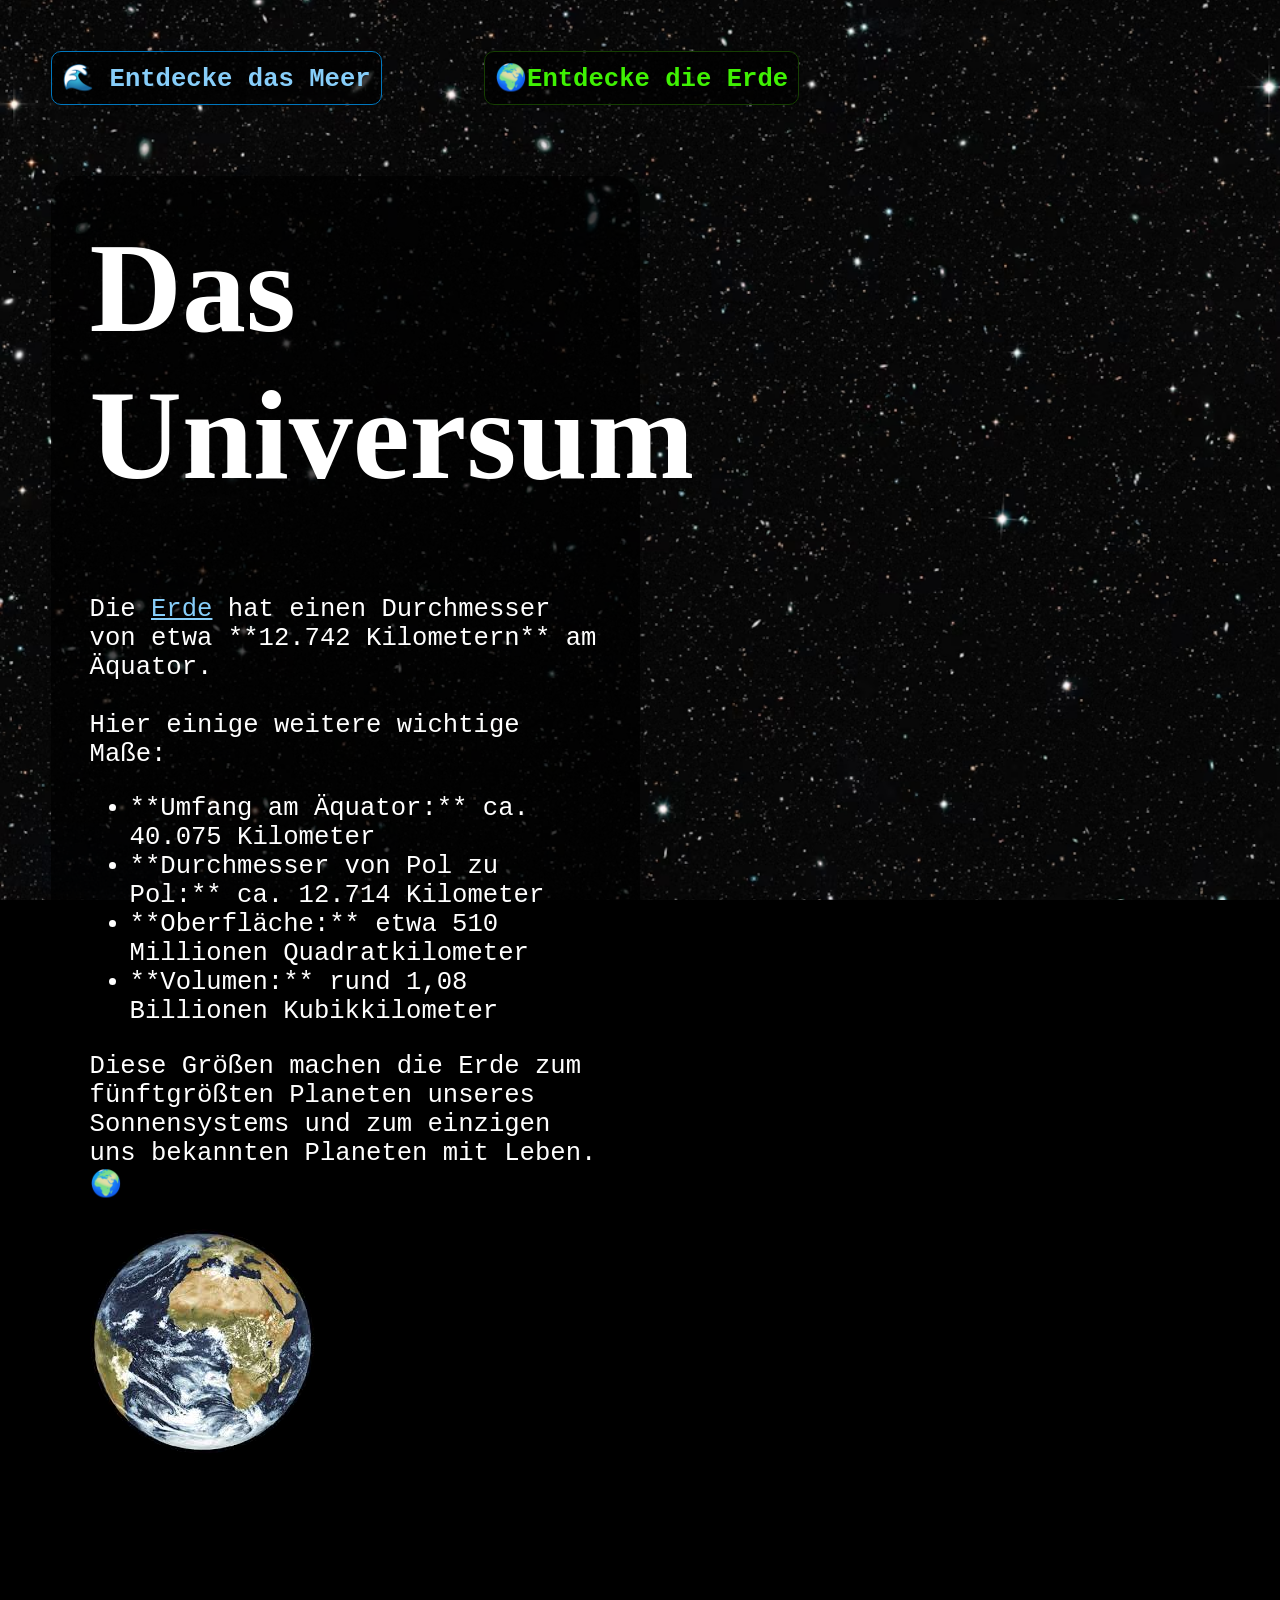
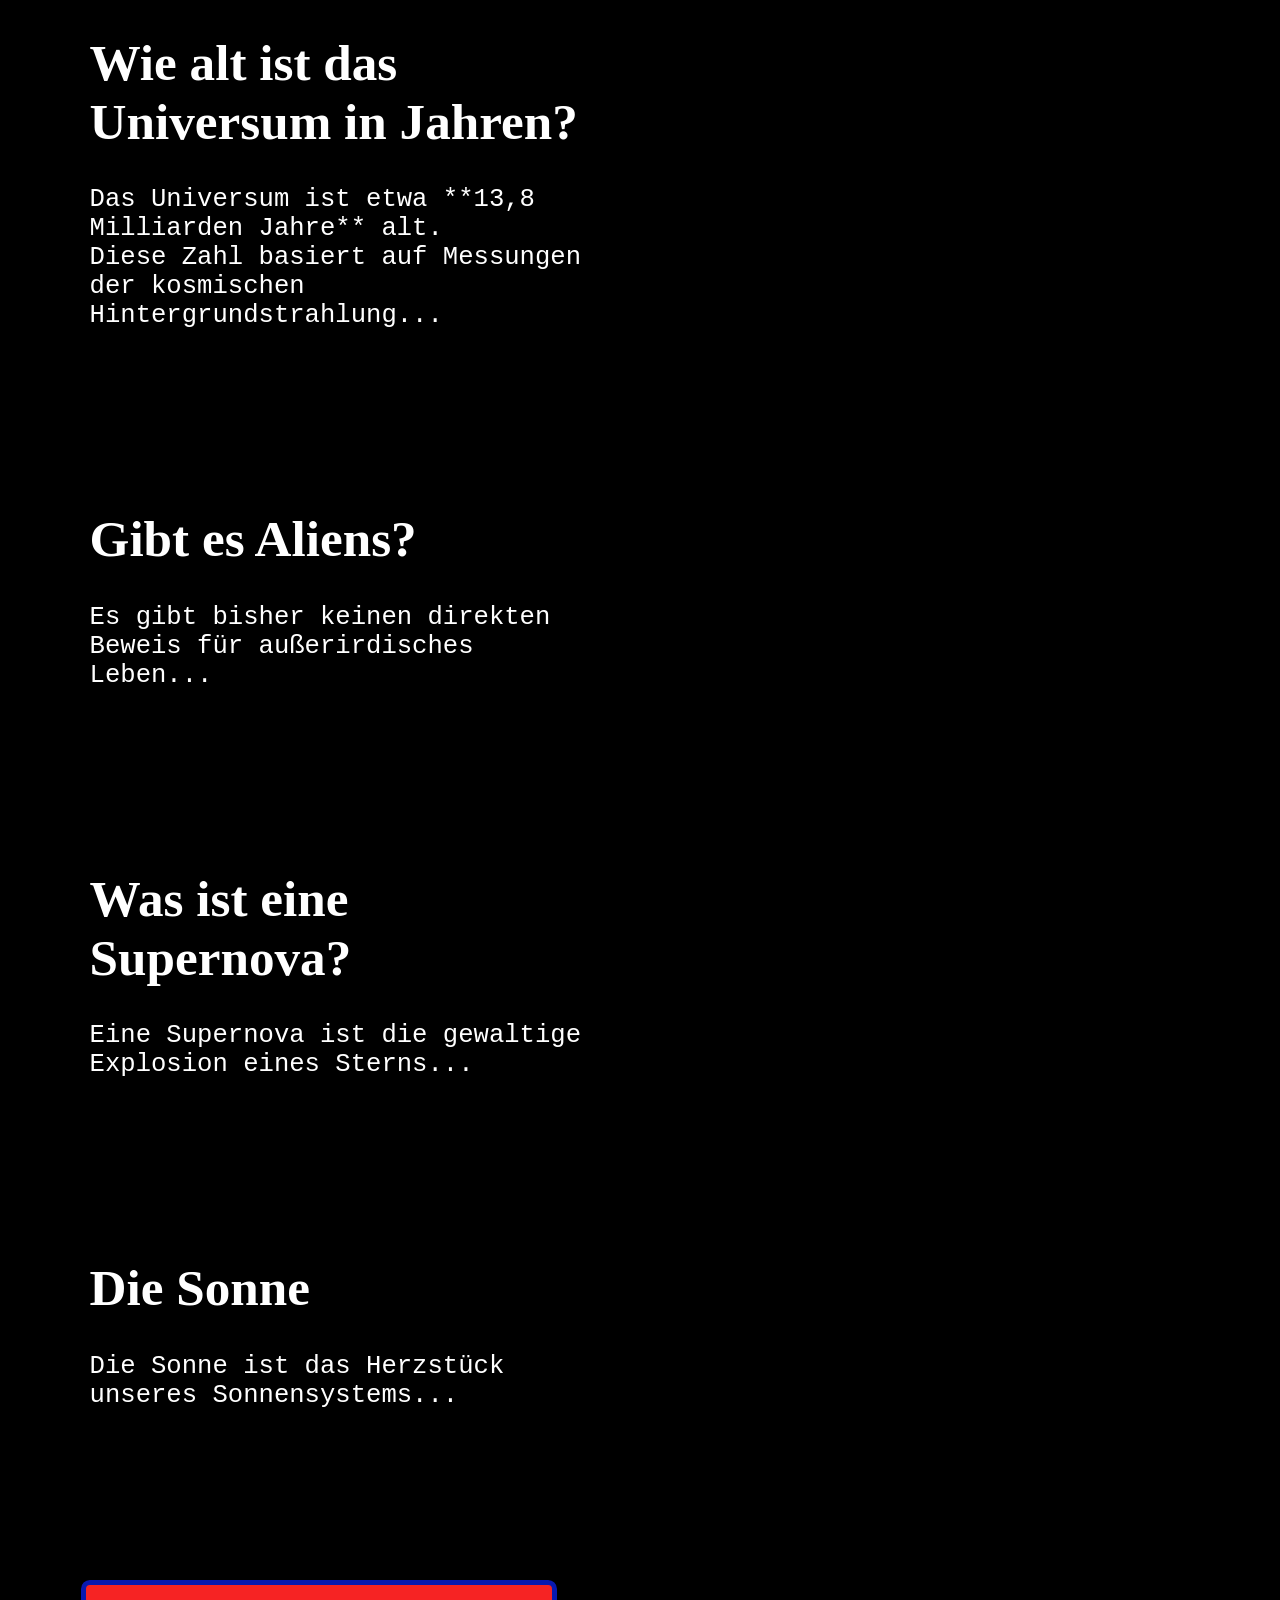
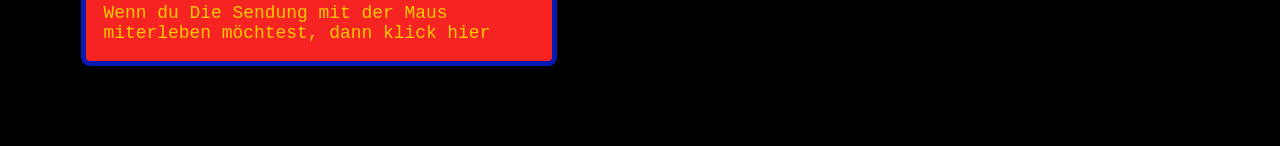
==== index.html @ fd24846f "Merge remote-tracking branch 'origin/main'" ====
<!DOCTYPE html>
<html lang="de">
<head>
  <meta charset="UTF-8">
  <title>Das Universum</title>
  <link rel="stylesheet" href="styles.css">
  <link rel="icon" type="image/svg+xml" href="favicon.svg">
  <meta name="viewport" content="width=device-width, initial-scale=1.0">
</head>

<body style="background-color:black; color:rgb(255, 255, 255);">
<div class="background"></div>

<!-- NEU: Link zu deiner Meer-Unterseite -->
<div class="absatz" style="text-align: center; border: 1px solid #0077be; padding: 10px; margin-bottom: 20px; border-radius: 10px;">
  <a href="https://binderlev.github.io/VinnieHomepage/Das%20Meer" style="color: #87cefa; text-decoration: none; font-weight: bold;">🌊 Entdecke das Meer</a>
</div>

<div class="absatz" style="text-align: center; border: 1px solid #163f02; padding: 10px; margin-bottom: 20px; border-radius: 10px;">
  <a href="https://binderlev.github.io/VinnieHomepage/erde.html" style="color:#3ff103; text-decoration: none; font-weight: bold;"> 🌍Entdecke die Erde</a>
</div>

<div class="absatz">
  <h1 style="font-size: 5em;">Das Universum</h1>
  Die <a href="erde.html" style="color: #87cefa;">Erde</a> hat einen Durchmesser von etwa **12.742 Kilometern** am Äquator.
  <br><br>
  Hier einige weitere wichtige Maße:<br>
  <ul>
    <li>**Umfang am Äquator:** ca. 40.075 Kilometer</li>
    <li>**Durchmesser von Pol zu Pol:** ca. 12.714 Kilometer</li>
    <li>**Oberfläche:** etwa 510 Millionen Quadratkilometer</li>
    <li>**Volumen:** rund 1,08 Billionen Kubikkilometer</li>
  </ul>

  Diese Größen machen die Erde zum fünftgrößten Planeten unseres<br>
  Sonnensystems und zum einzigen uns bekannten Planeten mit Leben.🌍
  <br><br>
  <img class="erde" src="erde.jpeg" alt="das ist unsere erde" style="max-width: 100%; height: auto;">
</div> <!-- Hier wurde die Lücke geschlossen -->

<div class="absatz">
  <h1>Wie alt ist das Universum in Jahren?</h1>
  Das Universum ist etwa **13,8 Milliarden Jahre** alt.<br>
  Diese Zahl basiert auf Messungen der kosmischen Hintergrundstrahlung...
</div>

<div class="absatz">
  <h1>Gibt es Aliens?</h1>
  Es gibt bisher keinen direkten Beweis für außerirdisches Leben...
</div>

<div class="absatz">
  <h1>Was ist eine Supernova?</h1>
  Eine Supernova ist die gewaltige Explosion eines Sterns...
</div>

<div class="absatz">
  <h1>Die Sonne</h1>
  Die Sonne ist das Herzstück unseres Sonnensystems...
</div>

<footer class="absatz">
  <a href="https://www.wdrmaus.de/aktuelle-sendung/" target="_blank" style="color: #ffcc00;">Wenn du Die Sendung mit der Maus miterleben möchtest, dann klick hier</a>
</footer>

</body>
</html>
---- styles.css ----
body{
    margin: 0;
    padding: 0;
    font-size: 2vw;
    font-family: 'Courier New', Courier, monospace;
    color: white;
}
h1{
    font-family: 'Times New Roman', Times, serif;
    margin-top: 0;
}
.background {
    z-index: -1;
    margin: 0;
    padding: 0;
    overflow: hidden;
    text-align: center;
    background-image: url('sterne.avif');
    background-size: cover;
    background-position: center;
    /*animation: zoom 20s infinite alternate;*/
    height: 100%;
    width: 100%;
    position: fixed;
    top: 0;
    left: 0;
}

.erde {
    border-radius: 5em;
    float: left;
}

.absatz {
    font-size: 1em;
    margin: 2em;
    float: left;
    max-width: 40%;
    background-color: rgba(0, 0, 0, 0.7);
    padding: 1.5em;
    border-radius: 1em;
}

footer.absatz {
    display: block;
    bottom: 1em;

    font-family: 'Courier New', Courier, monospace;
    font-size: .7em;
}

footer a {
    display: block;
    background-color: #f62323;
    border: 5px solid rgb(8, 25, 177);

    color: rgb(3, 3, 189);
    text-decoration: none;
    padding: 1em;
    margin: 1em;
    border-radius: 0.5em;

}
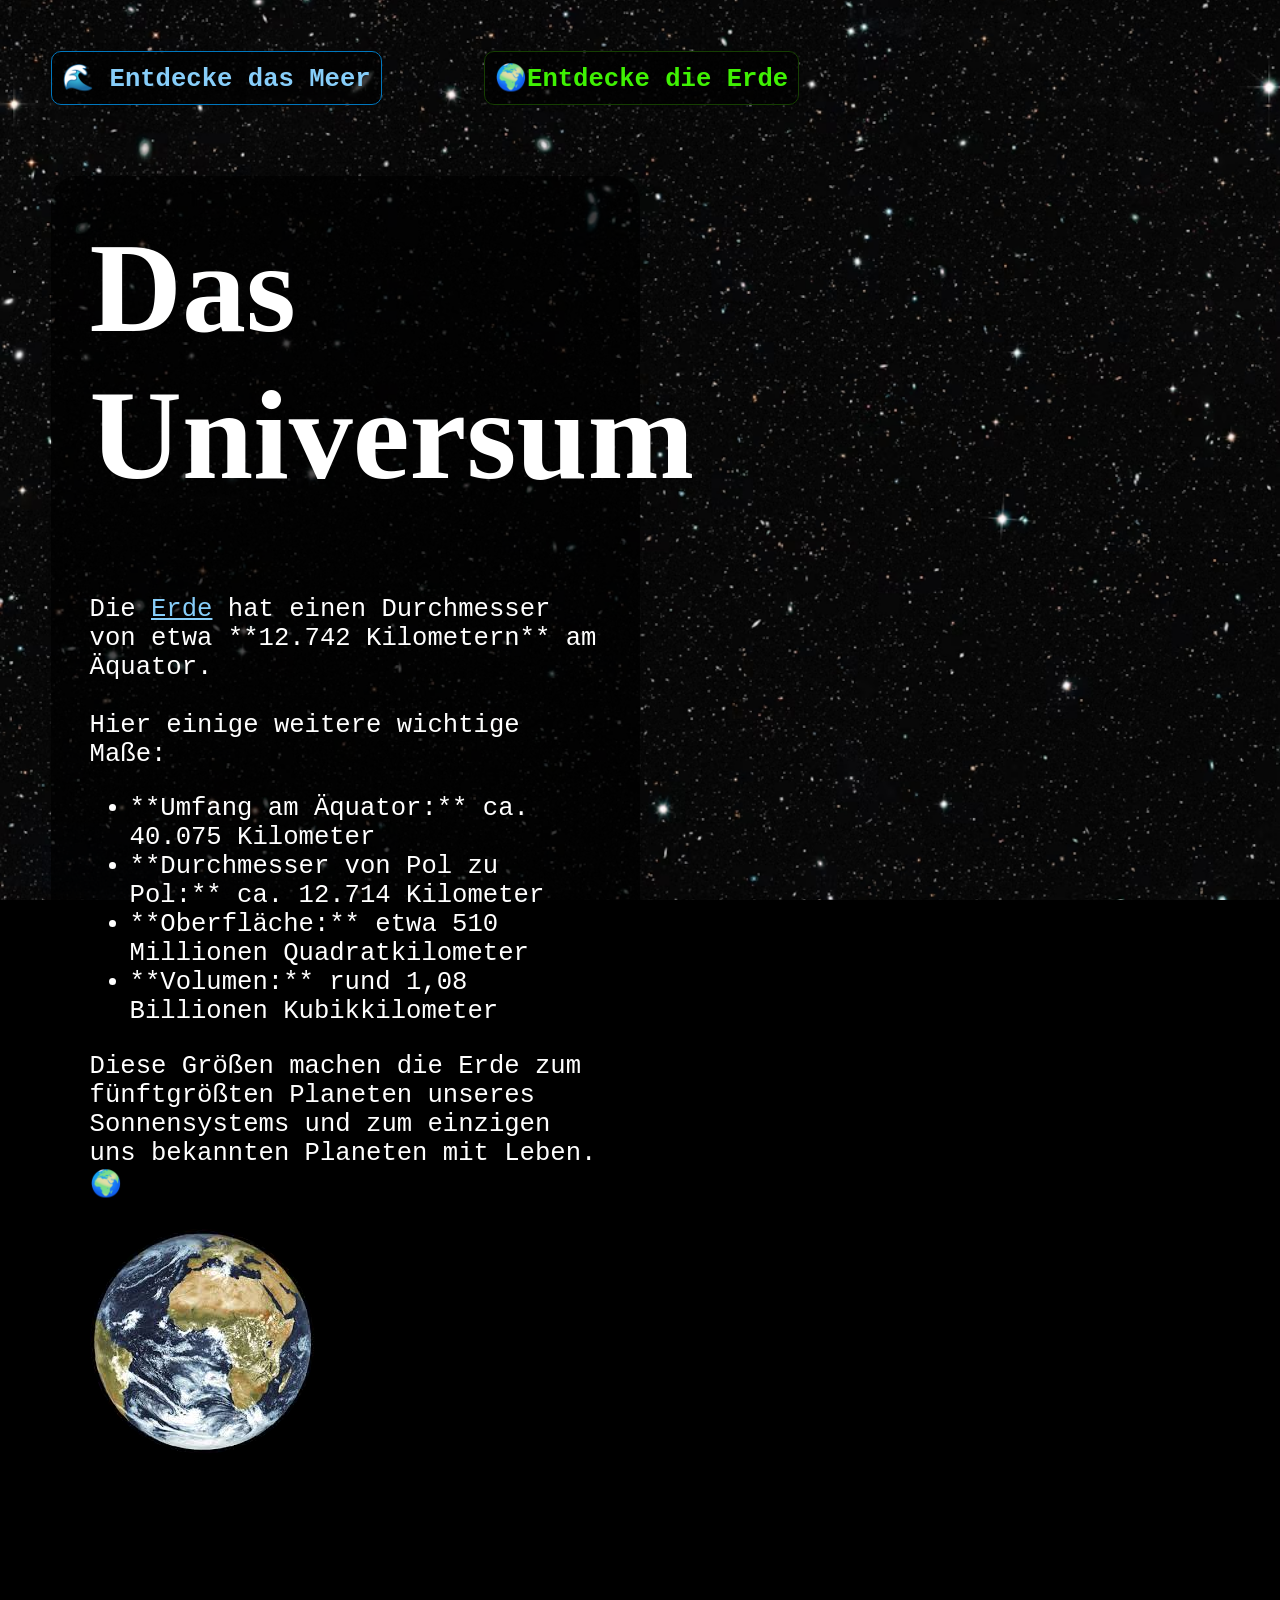
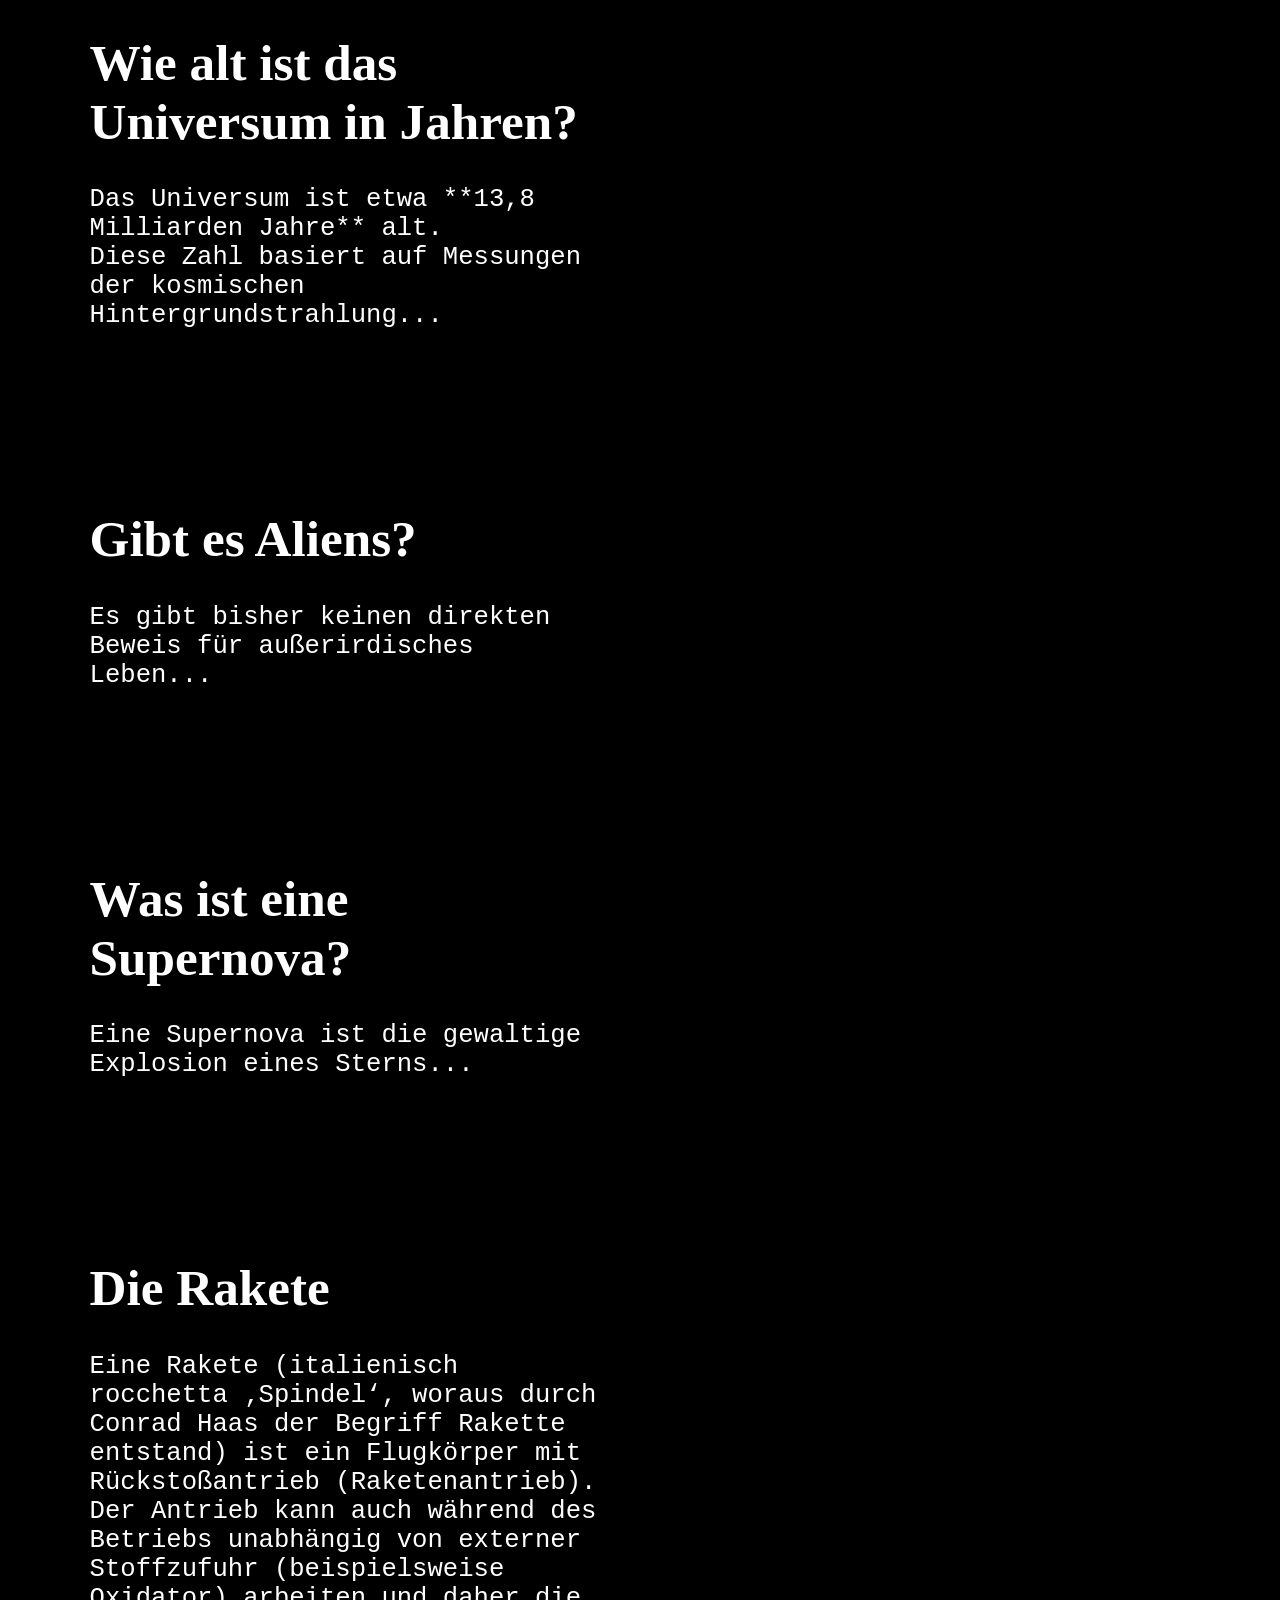
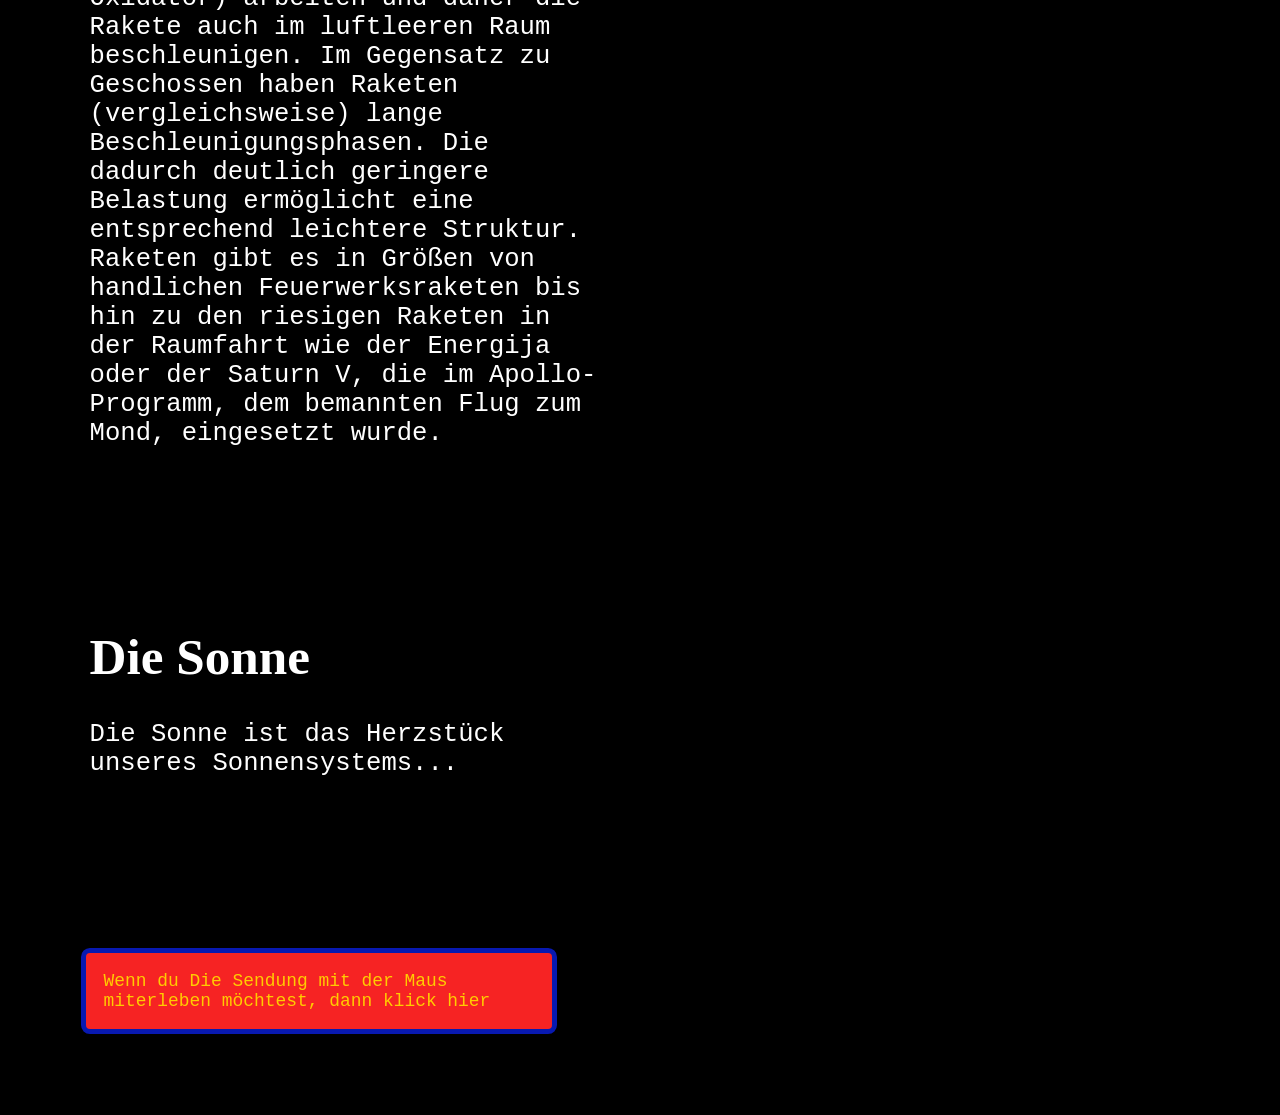
==== commit c934a457: "zeiechen" ====
--- a/index.html
+++ b/index.html
@@ -4,18 +4,18 @@
   <meta charset="UTF-8">
   <title>Das Universum</title>
   <link rel="stylesheet" href="styles.css">
-  <link rel="icon" type="image/svg+xml" href="favicon.svg">
+  <link rel="icon" type="image/svg+xml" href="VH.png">
   <meta name="viewport" content="width=device-width, initial-scale=1.0">
 </head>
 
 <body style="background-color:black; color:rgb(255, 255, 255);">
 <div class="background"></div>
 
-<!-- NEU: Link zu deiner Meer-Unterseite -->
+<!-- Link 1. -->
 <div class="absatz" style="text-align: center; border: 1px solid #0077be; padding: 10px; margin-bottom: 20px; border-radius: 10px;">
   <a href="https://binderlev.github.io/VinnieHomepage/Das%20Meer" style="color: #87cefa; text-decoration: none; font-weight: bold;">🌊 Entdecke das Meer</a>
 </div>
-
+<!-- Link 2. -->
 <div class="absatz" style="text-align: center; border: 1px solid #163f02; padding: 10px; margin-bottom: 20px; border-radius: 10px;">
   <a href="https://binderlev.github.io/VinnieHomepage/erde.html" style="color:#3ff103; text-decoration: none; font-weight: bold;"> 🌍Entdecke die Erde</a>
 </div>
@@ -55,6 +55,14 @@
 </div>
 
 <div class="absatz">
+<h1>Die Rakete</h1>
+  Eine Rakete (italienisch rocchetta ‚Spindel‘, woraus durch Conrad Haas der Begriff Rakette entstand) ist ein Flugkörper mit Rückstoßantrieb (Raketenantrieb). Der Antrieb kann auch während des Betriebs unabhängig von externer Stoffzufuhr (beispielsweise Oxidator) arbeiten und daher die Rakete auch im luftleeren Raum beschleunigen. Im Gegensatz zu Geschossen haben Raketen (vergleichsweise) lange Beschleunigungsphasen. Die dadurch deutlich geringere Belastung ermöglicht eine entsprechend leichtere Struktur. Raketen gibt es in Größen von handlichen Feuerwerksraketen bis hin zu den riesigen Raketen in der Raumfahrt wie der Energija oder der Saturn V, die im Apollo-Programm, dem bemannten Flug zum Mond, eingesetzt wurde.
+
+
+</div>
+
+
+<div class="absatz">
   <h1>Die Sonne</h1>
   Die Sonne ist das Herzstück unseres Sonnensystems...
 </div>
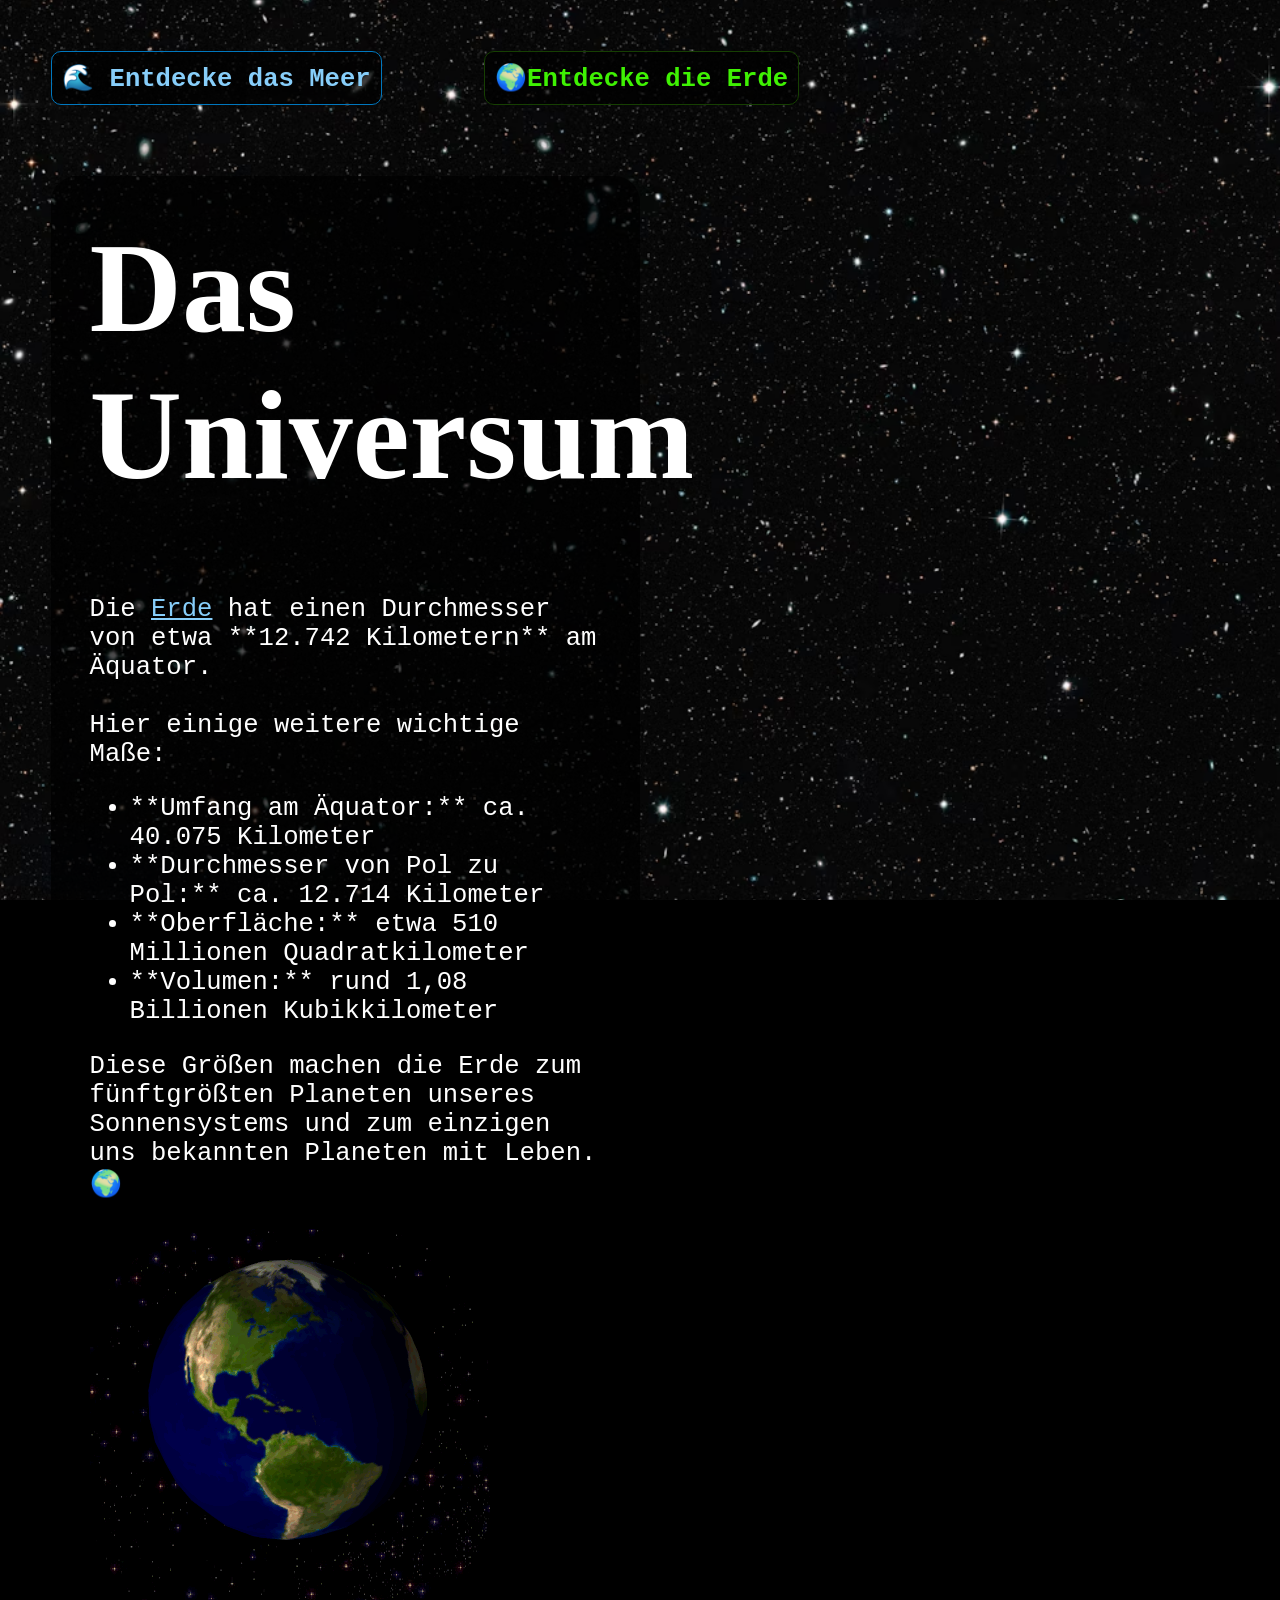
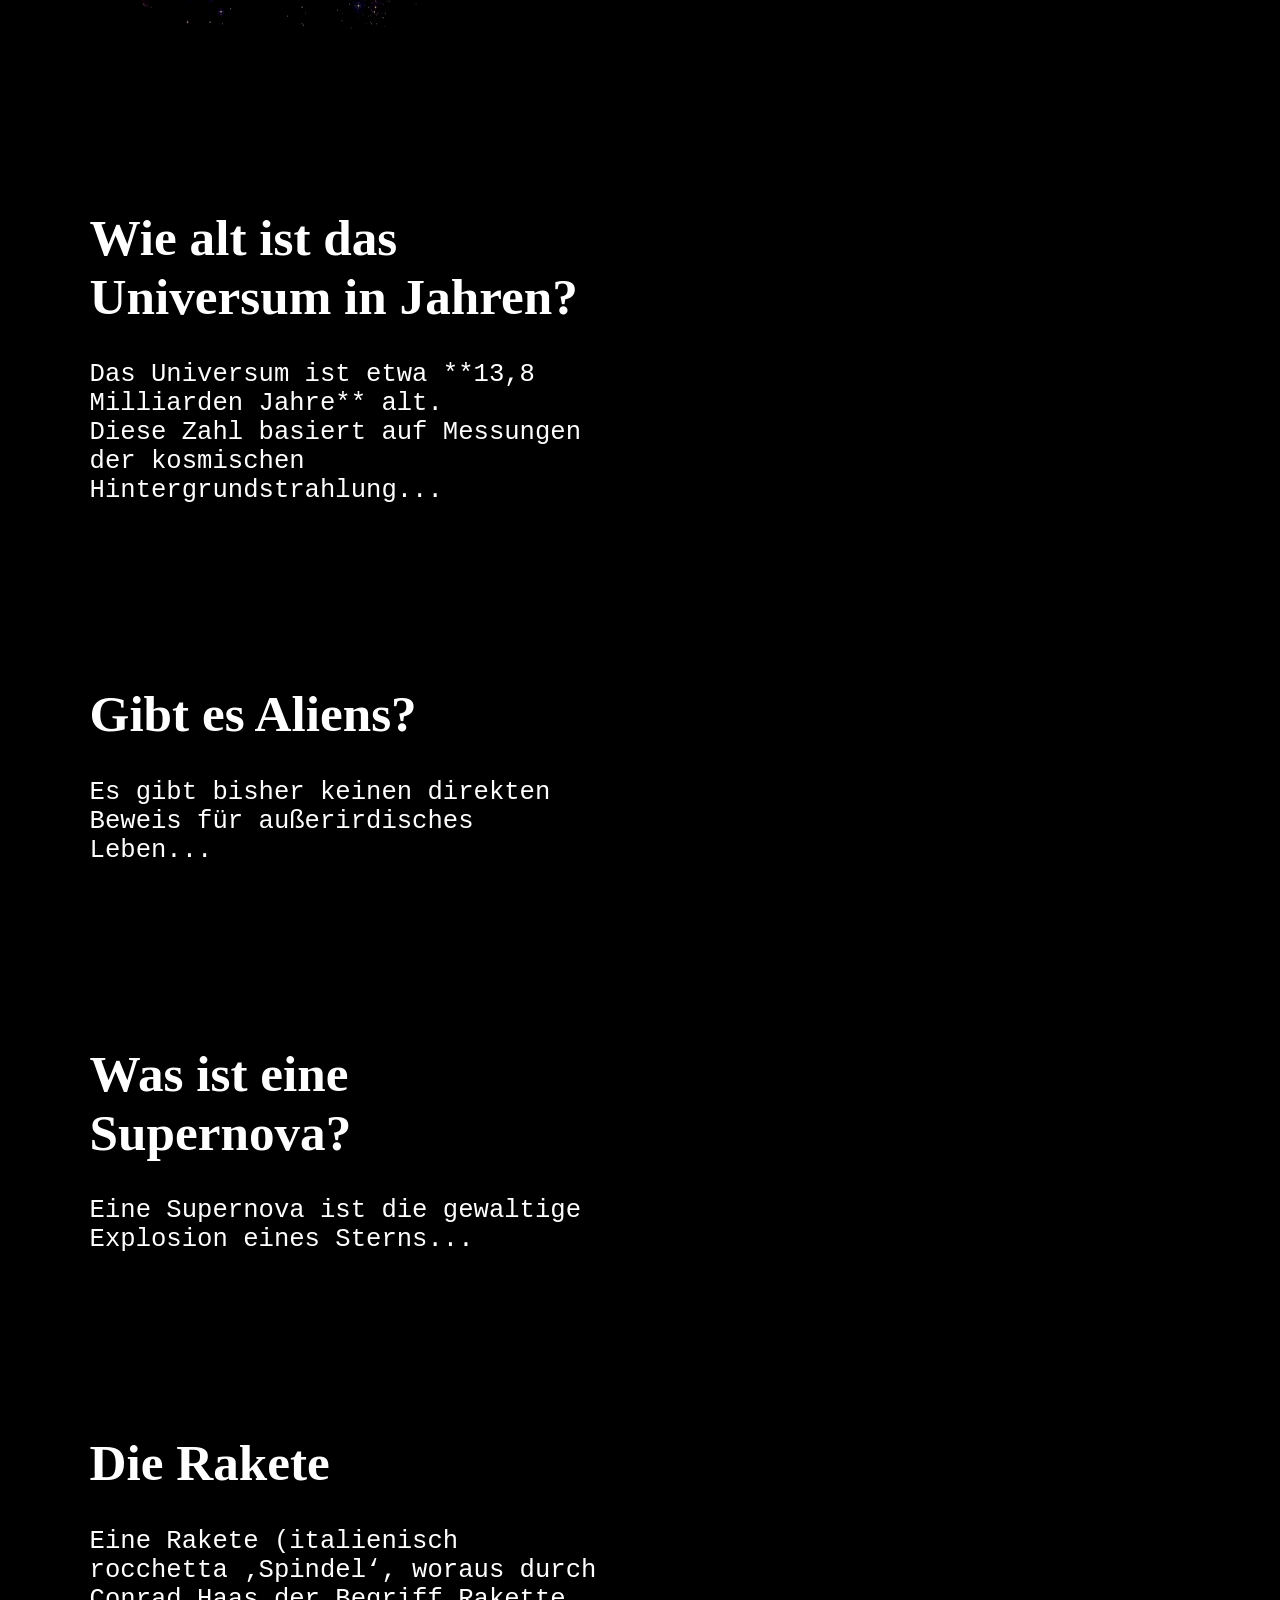
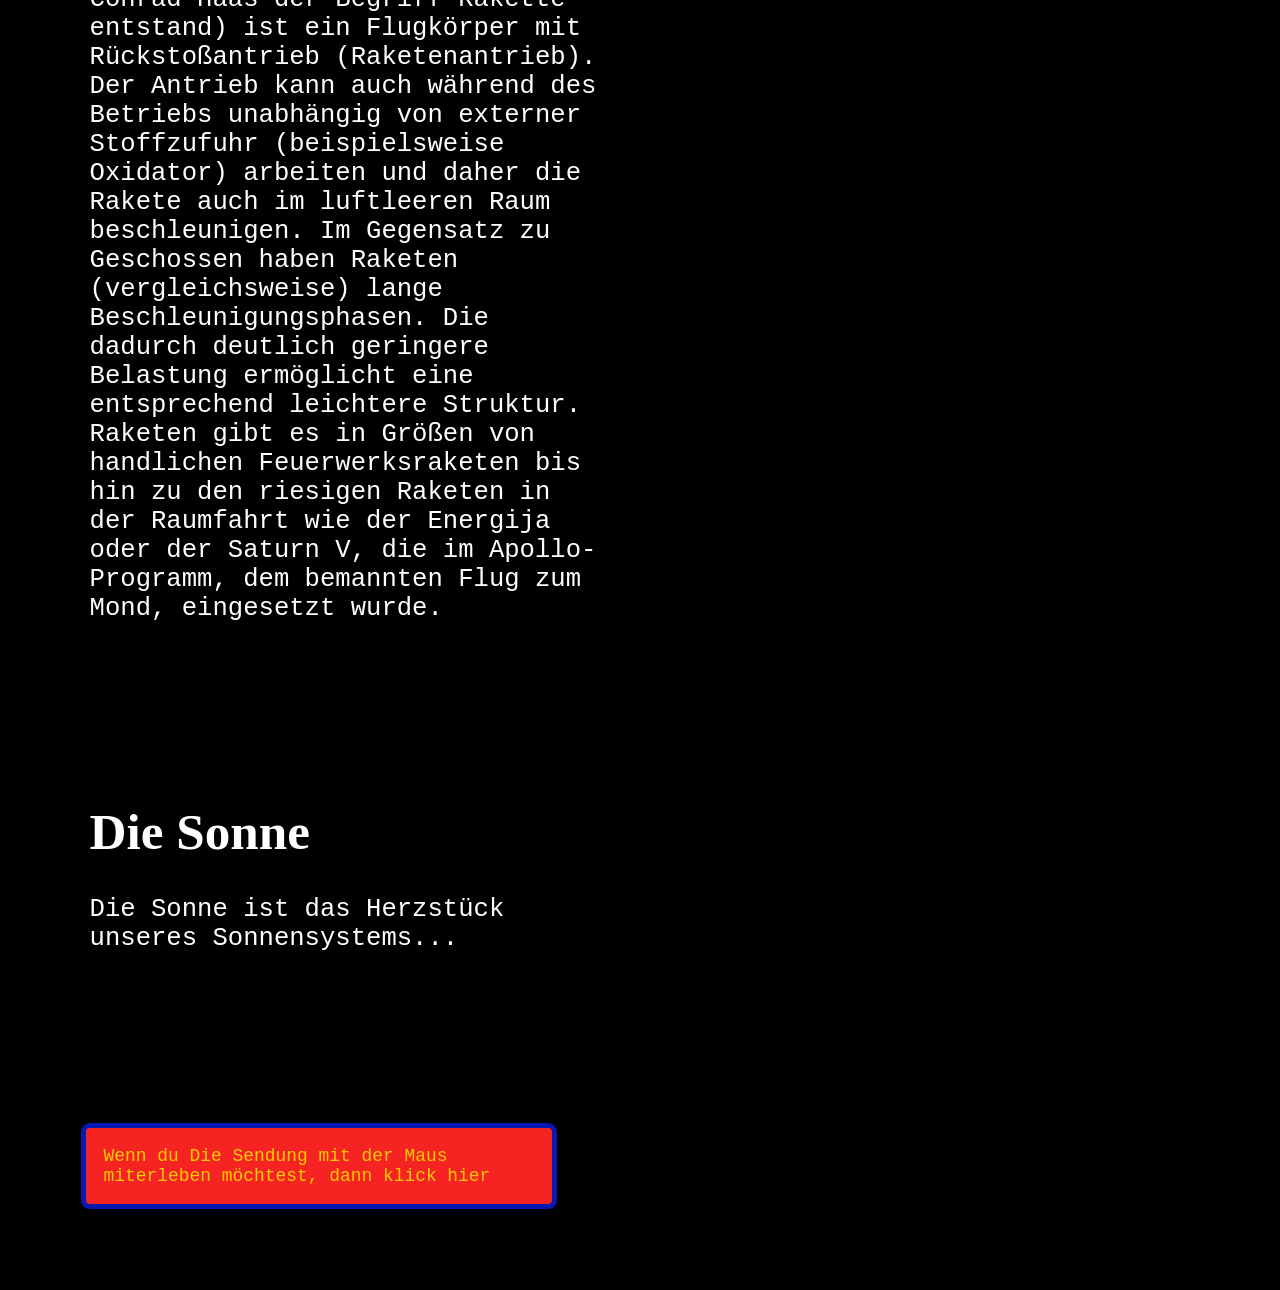
==== commit 21607251: "Erde" ====
--- a/index.html
+++ b/index.html
@@ -35,7 +35,7 @@
   Diese Größen machen die Erde zum fünftgrößten Planeten unseres<br>
   Sonnensystems und zum einzigen uns bekannten Planeten mit Leben.🌍
   <br><br>
-  <img class="erde" src="erde.jpeg" alt="das ist unsere erde" style="max-width: 100%; height: auto;">
+  <img class="erde" src="Rotating_earth_(large).gif" alt="das ist unsere erde" style="max-width: 100%; height: auto;">
 </div> <!-- Hier wurde die Lücke geschlossen -->
 
 <div class="absatz">
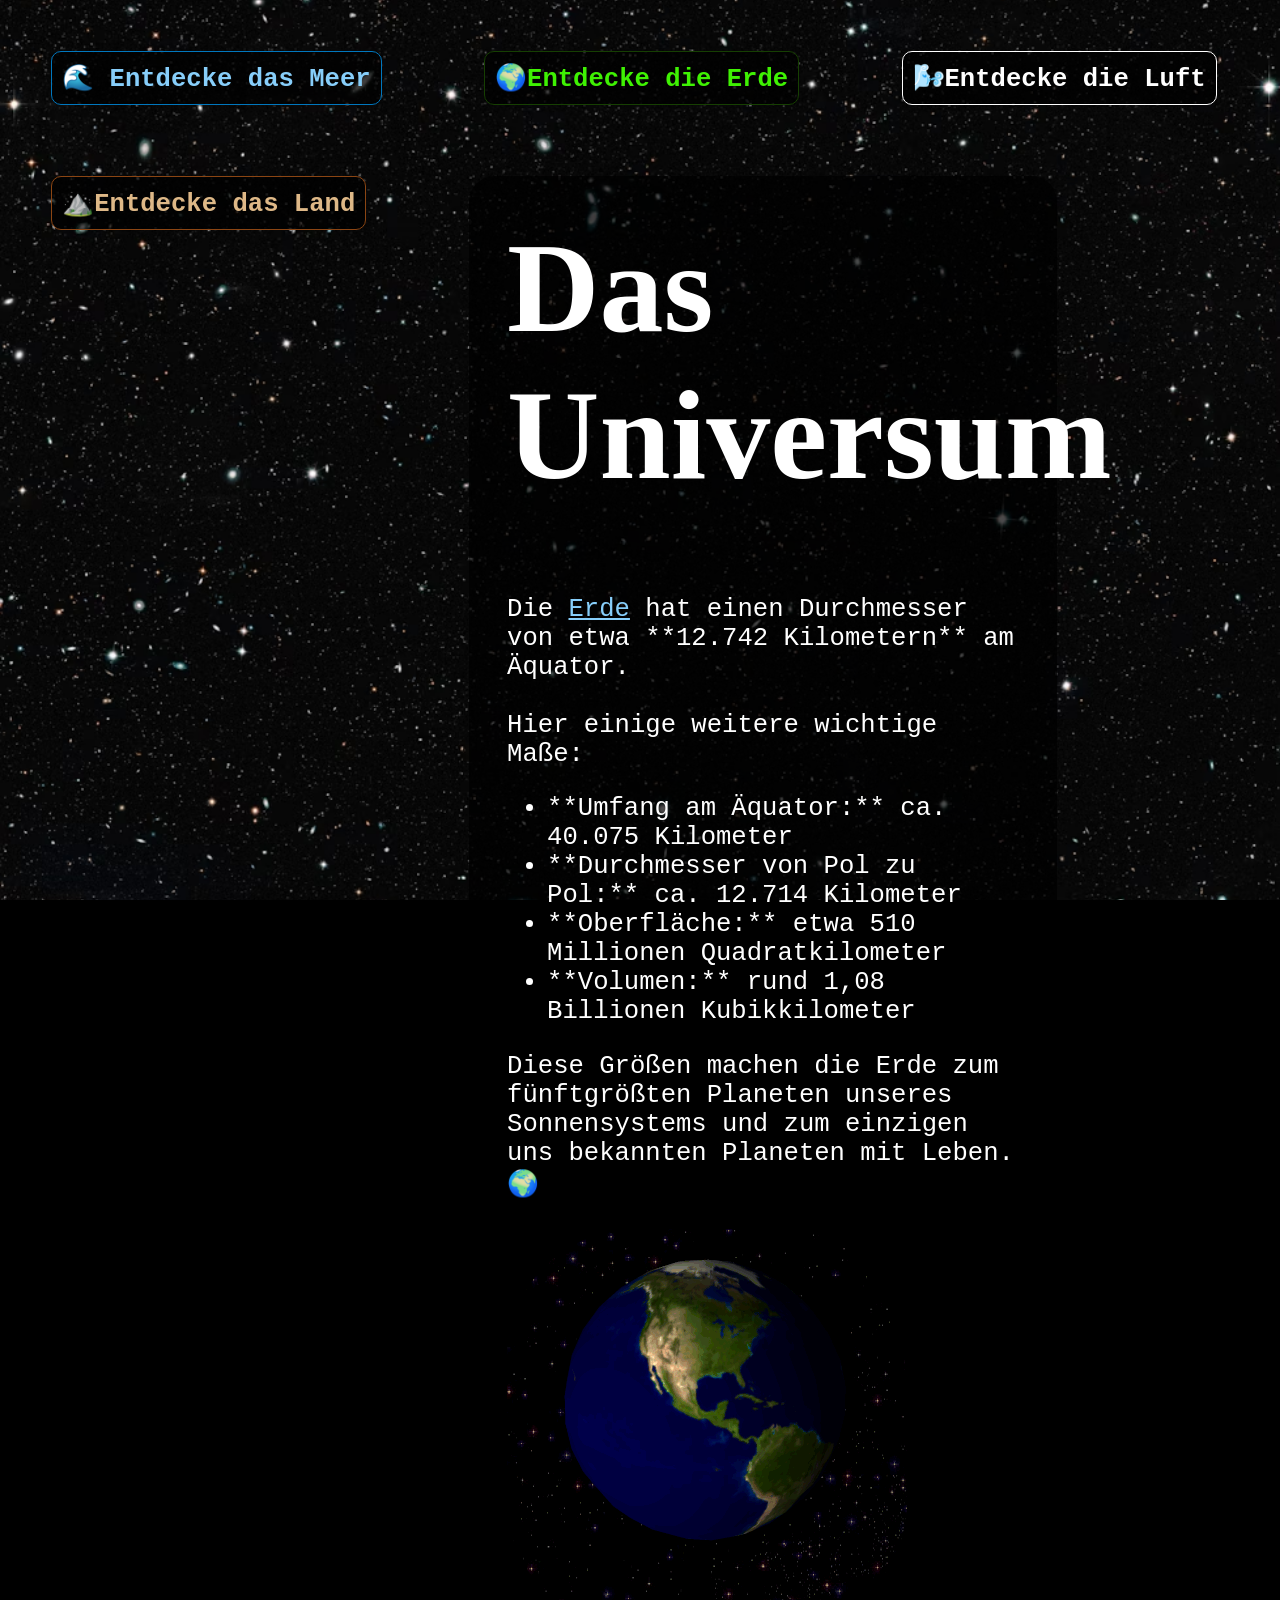
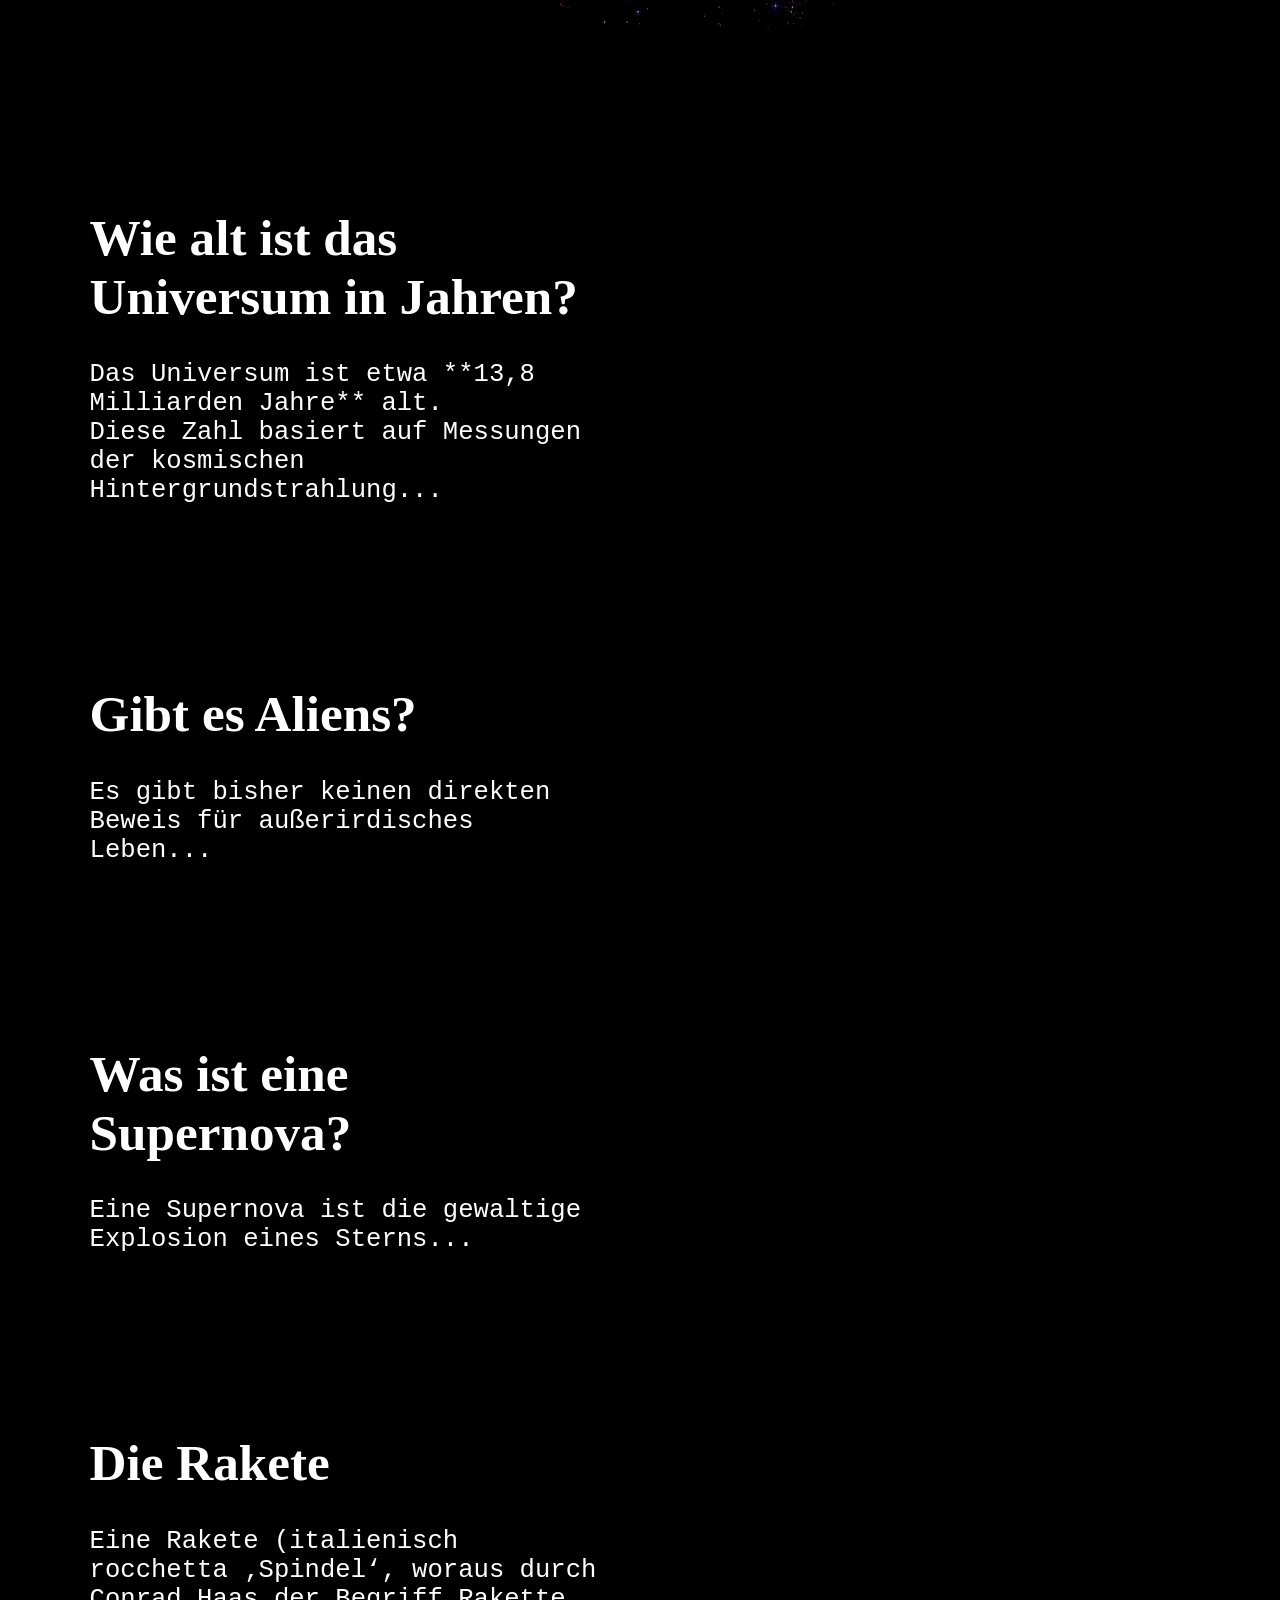
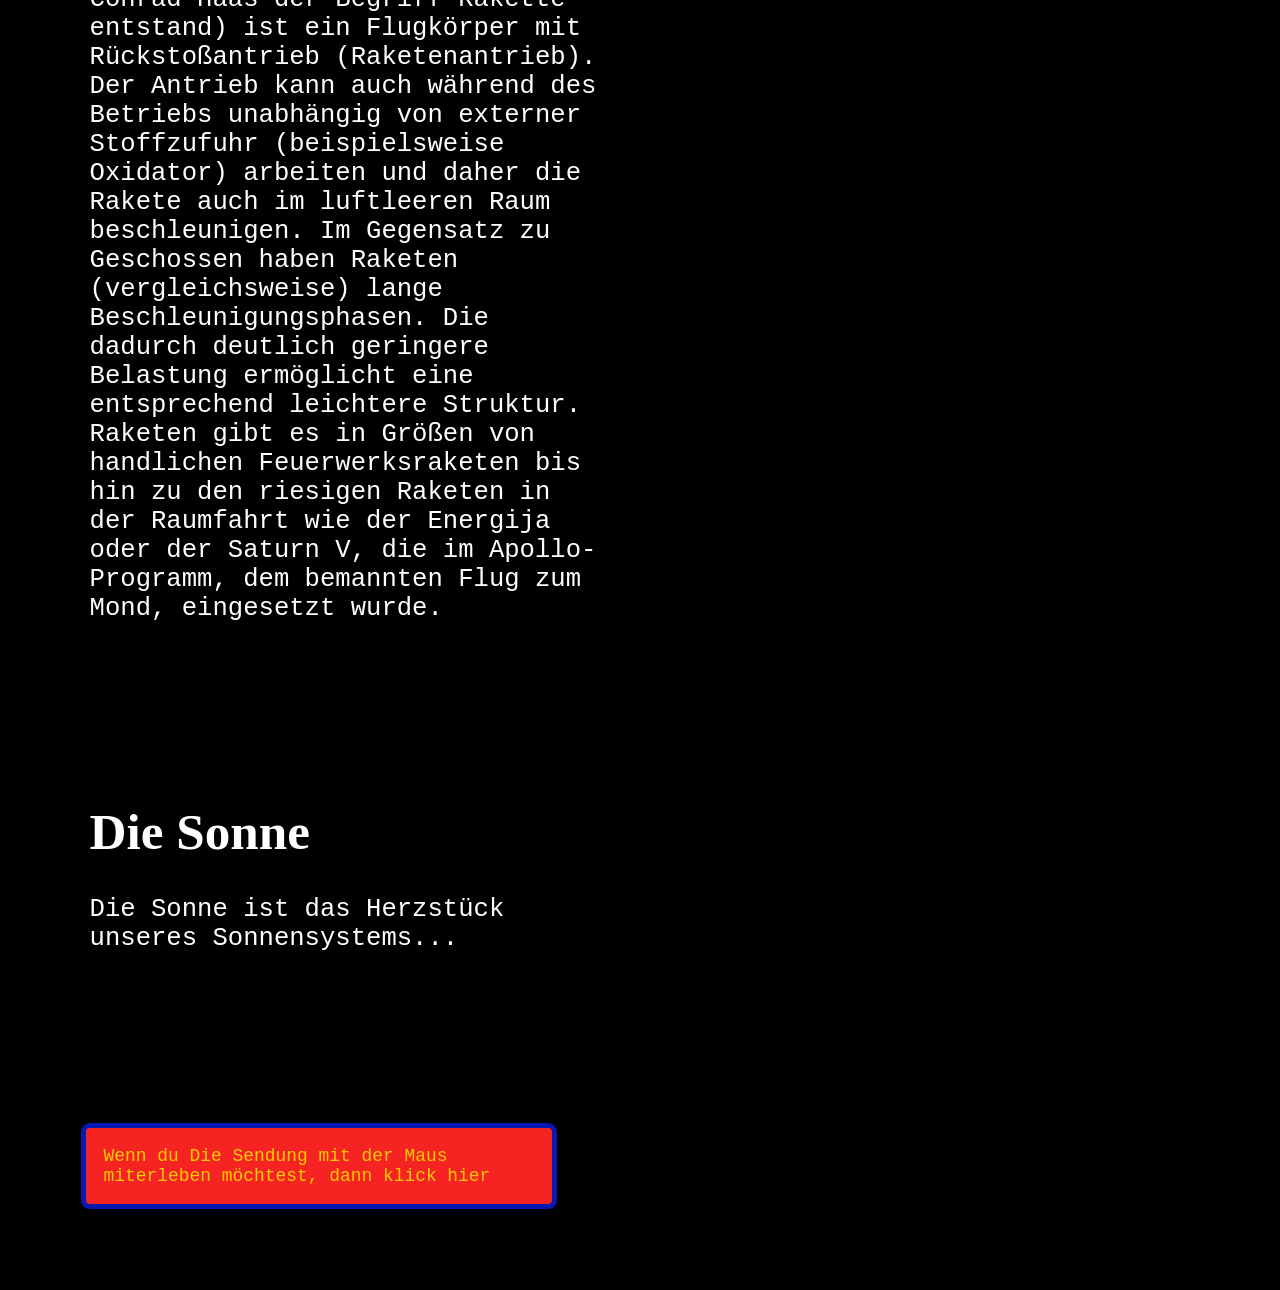
==== commit 9f01f9bf: "Neuer absatz" ====
--- a/index.html
+++ b/index.html
@@ -13,11 +13,19 @@
 
 <!-- Link 1. -->
 <div class="absatz" style="text-align: center; border: 1px solid #0077be; padding: 10px; margin-bottom: 20px; border-radius: 10px;">
-  <a href="https://binderlev.github.io/VinnieHomepage/Das%20Meer" style="color: #87cefa; text-decoration: none; font-weight: bold;">🌊 Entdecke das Meer</a>
+  <a href="Das Meer.html" style="color: #87cefa; text-decoration: none; font-weight: bold;">🌊 Entdecke das Meer</a>
 </div>
 <!-- Link 2. -->
 <div class="absatz" style="text-align: center; border: 1px solid #163f02; padding: 10px; margin-bottom: 20px; border-radius: 10px;">
-  <a href="https://binderlev.github.io/VinnieHomepage/erde.html" style="color:#3ff103; text-decoration: none; font-weight: bold;"> 🌍Entdecke die Erde</a>
+  <a href="erde.html" style="color:#3ff103; text-decoration: none; font-weight: bold;"> 🌍Entdecke die Erde</a>
+</div>
+<!-- Link 3. -->
+<div class="absatz" style="text-align: center; border: 1px solid #ffffff; padding: 10px; margin-bottom: 20px; border-radius: 10px;">
+  <a href="Luft.html" style="color:#ffffff; text-decoration: none; font-weight: bold;"> 🌬️Entdecke die Luft</a>
+</div>
+<!-- Link 4. -->
+<div class="absatz" style="text-align: center; border: 1px solid #8b4513; padding: 10px; margin-bottom: 20px; border-radius: 10px;">
+  <a href="land.html" style="color:#deb887; text-decoration: none; font-weight: bold;"> ⛰️Entdecke das Land</a>
 </div>
 
 <div class="absatz">
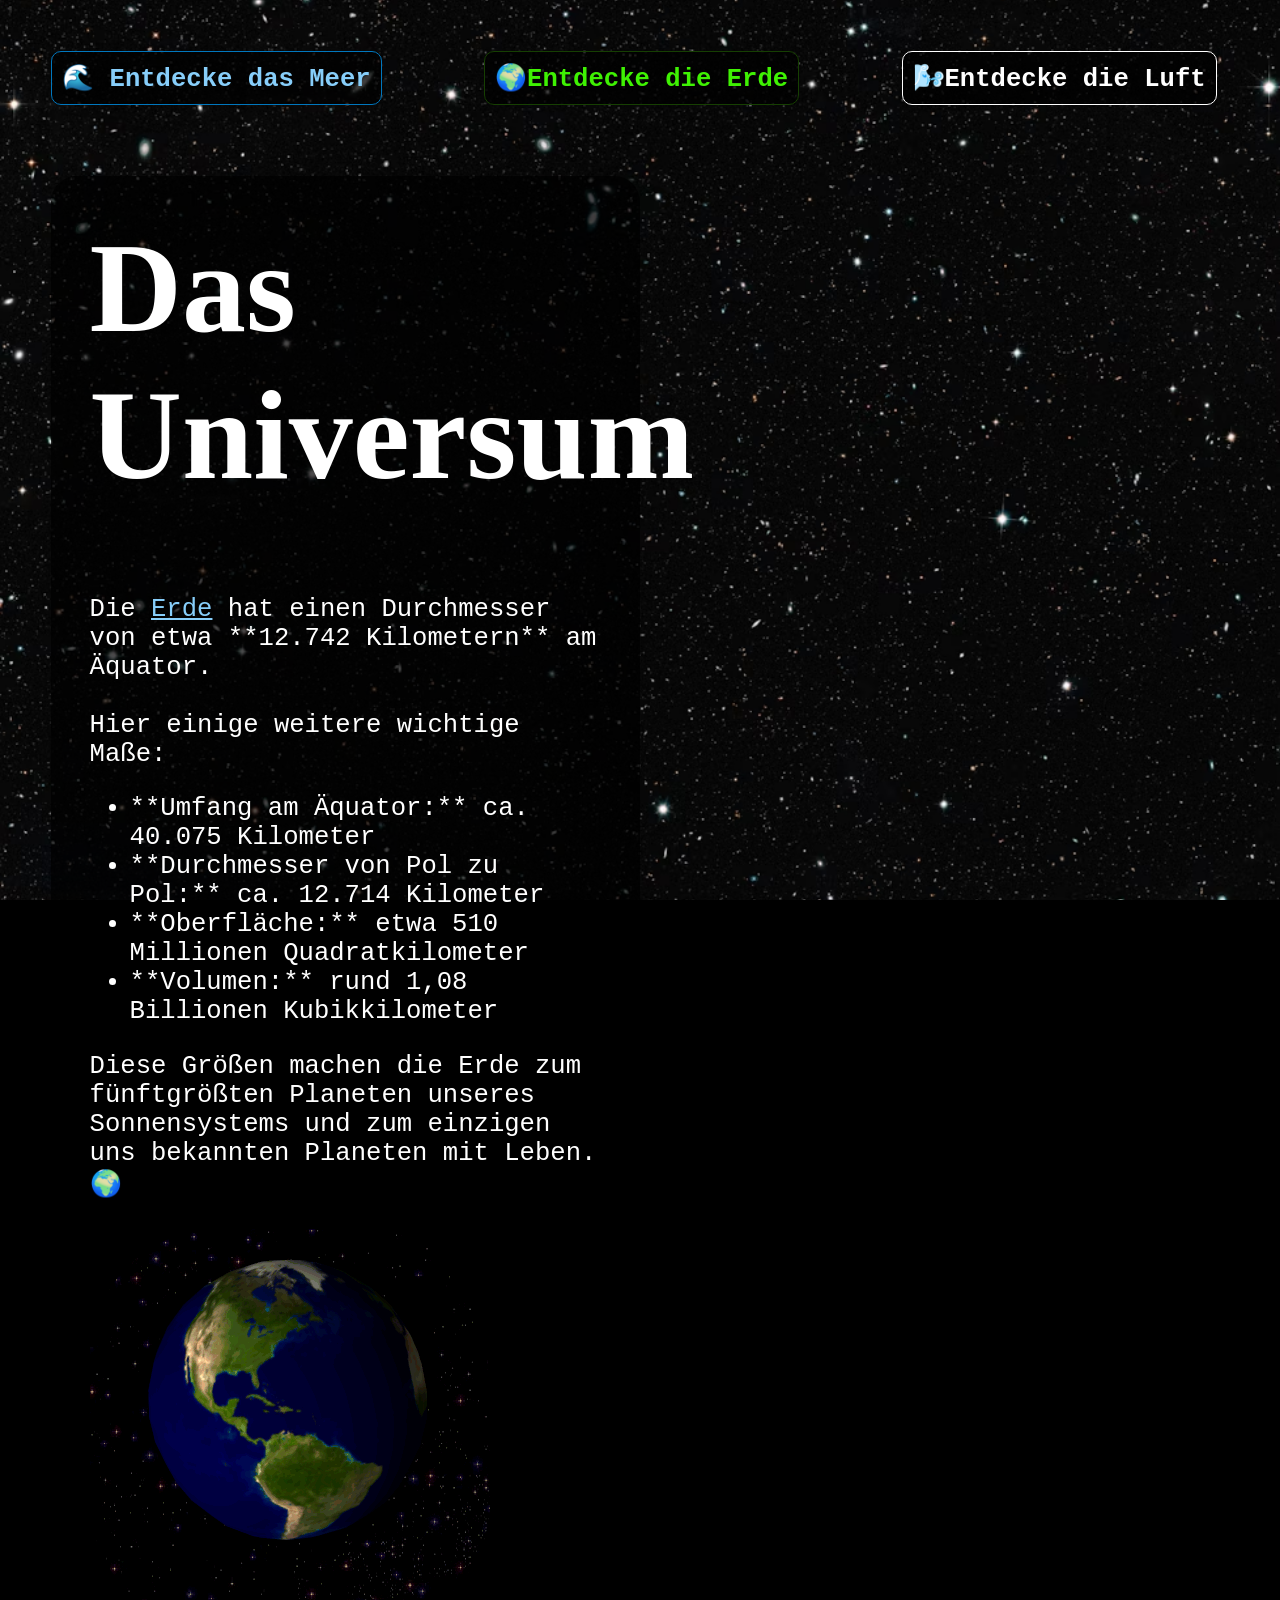
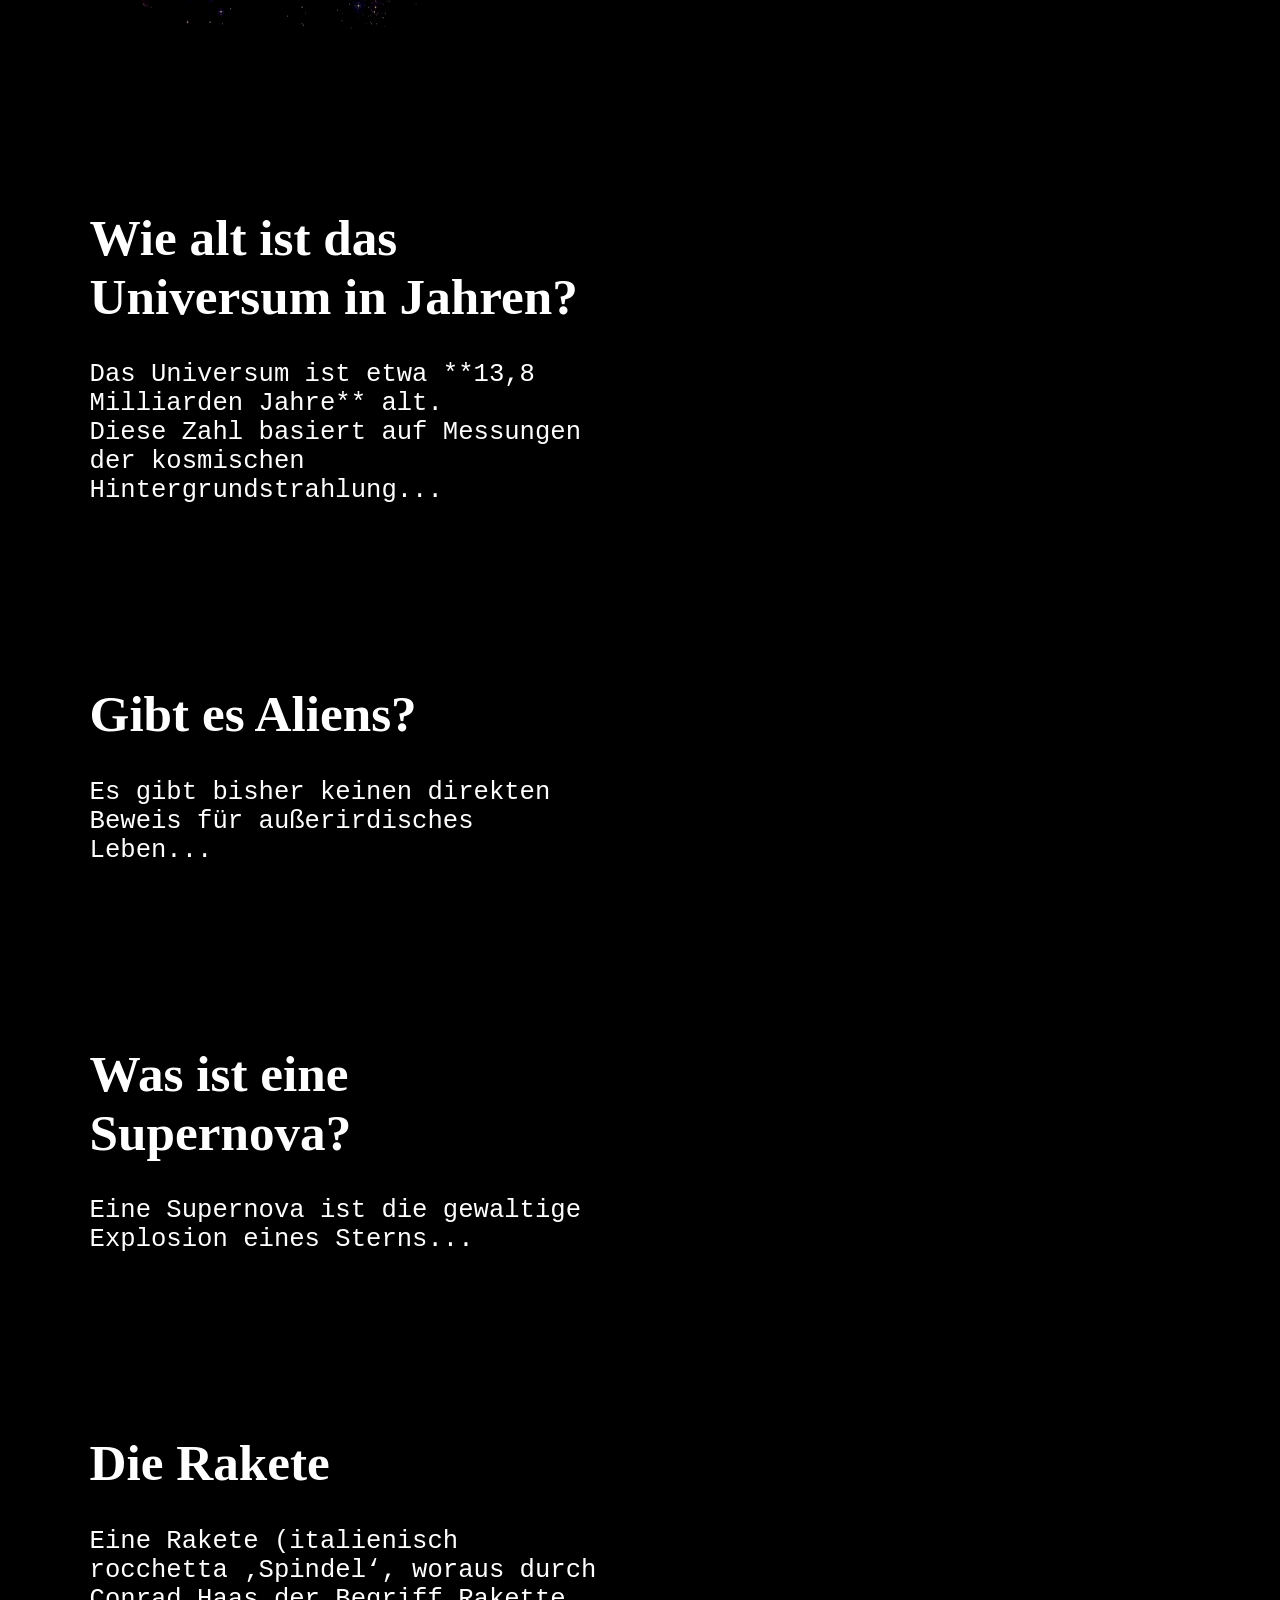
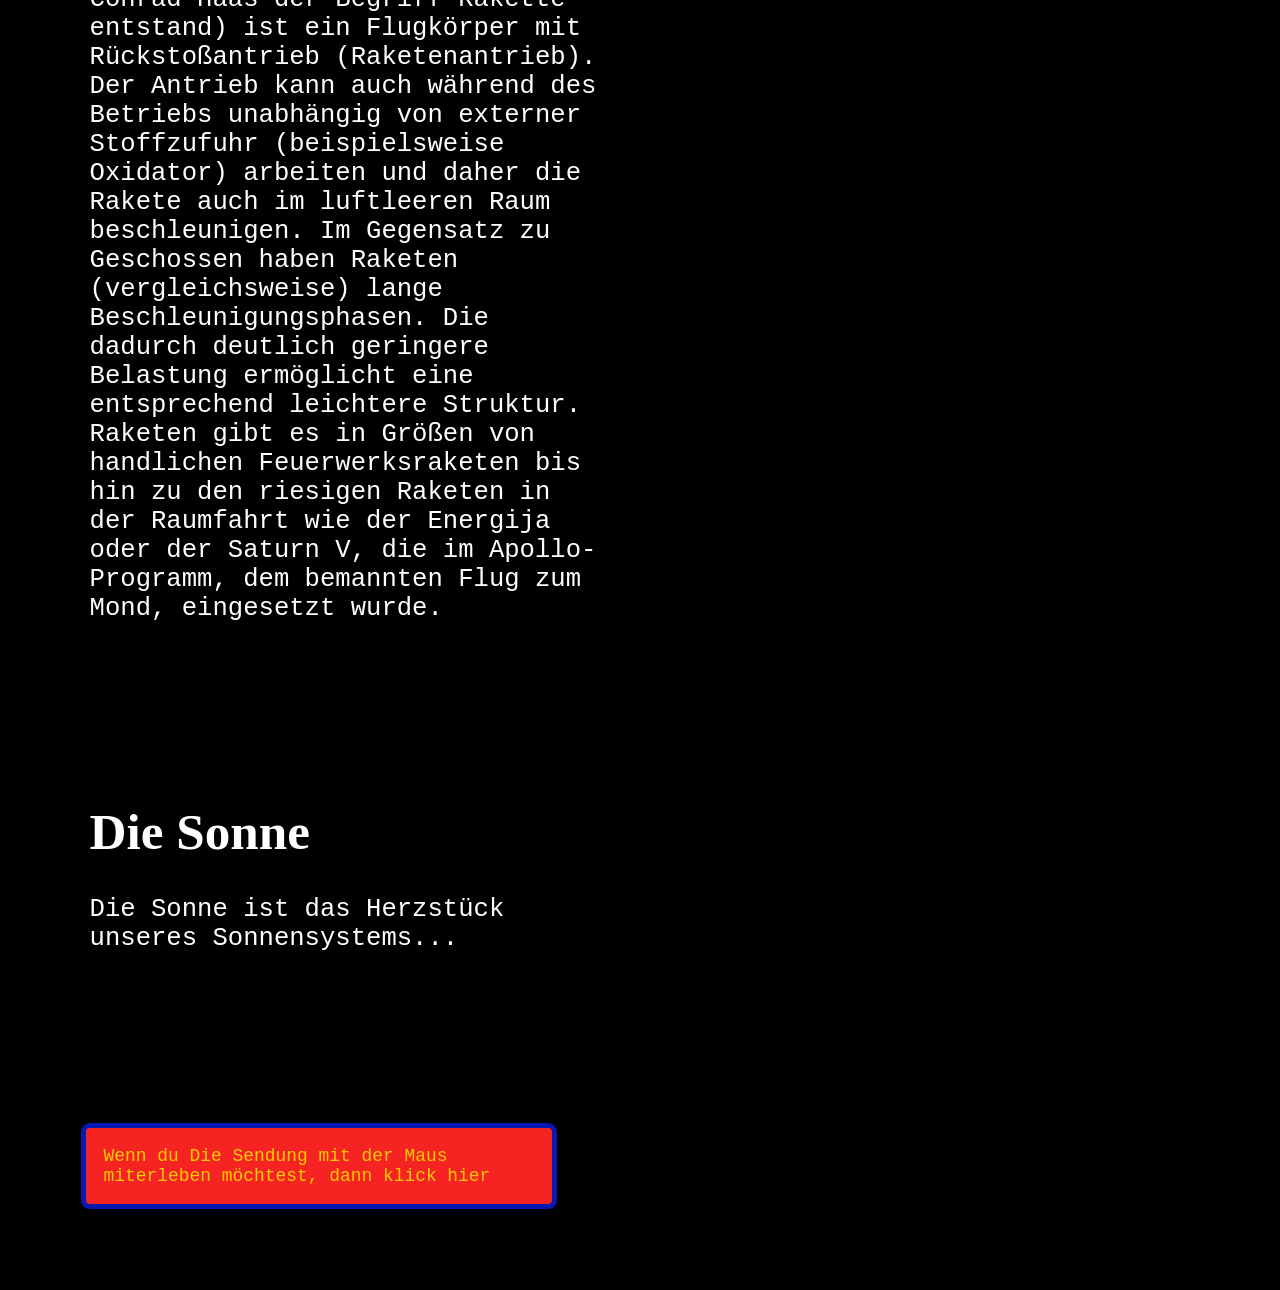
==== commit 026ea381: "Neuer absatz" ====
--- a/index.html
+++ b/index.html
@@ -22,10 +22,6 @@
 <!-- Link 3. -->
 <div class="absatz" style="text-align: center; border: 1px solid #ffffff; padding: 10px; margin-bottom: 20px; border-radius: 10px;">
   <a href="Luft.html" style="color:#ffffff; text-decoration: none; font-weight: bold;"> 🌬️Entdecke die Luft</a>
-</div>
-<!-- Link 4. -->
-<div class="absatz" style="text-align: center; border: 1px solid #8b4513; padding: 10px; margin-bottom: 20px; border-radius: 10px;">
-  <a href="land.html" style="color:#deb887; text-decoration: none; font-weight: bold;"> ⛰️Entdecke das Land</a>
 </div>
 
 <div class="absatz">
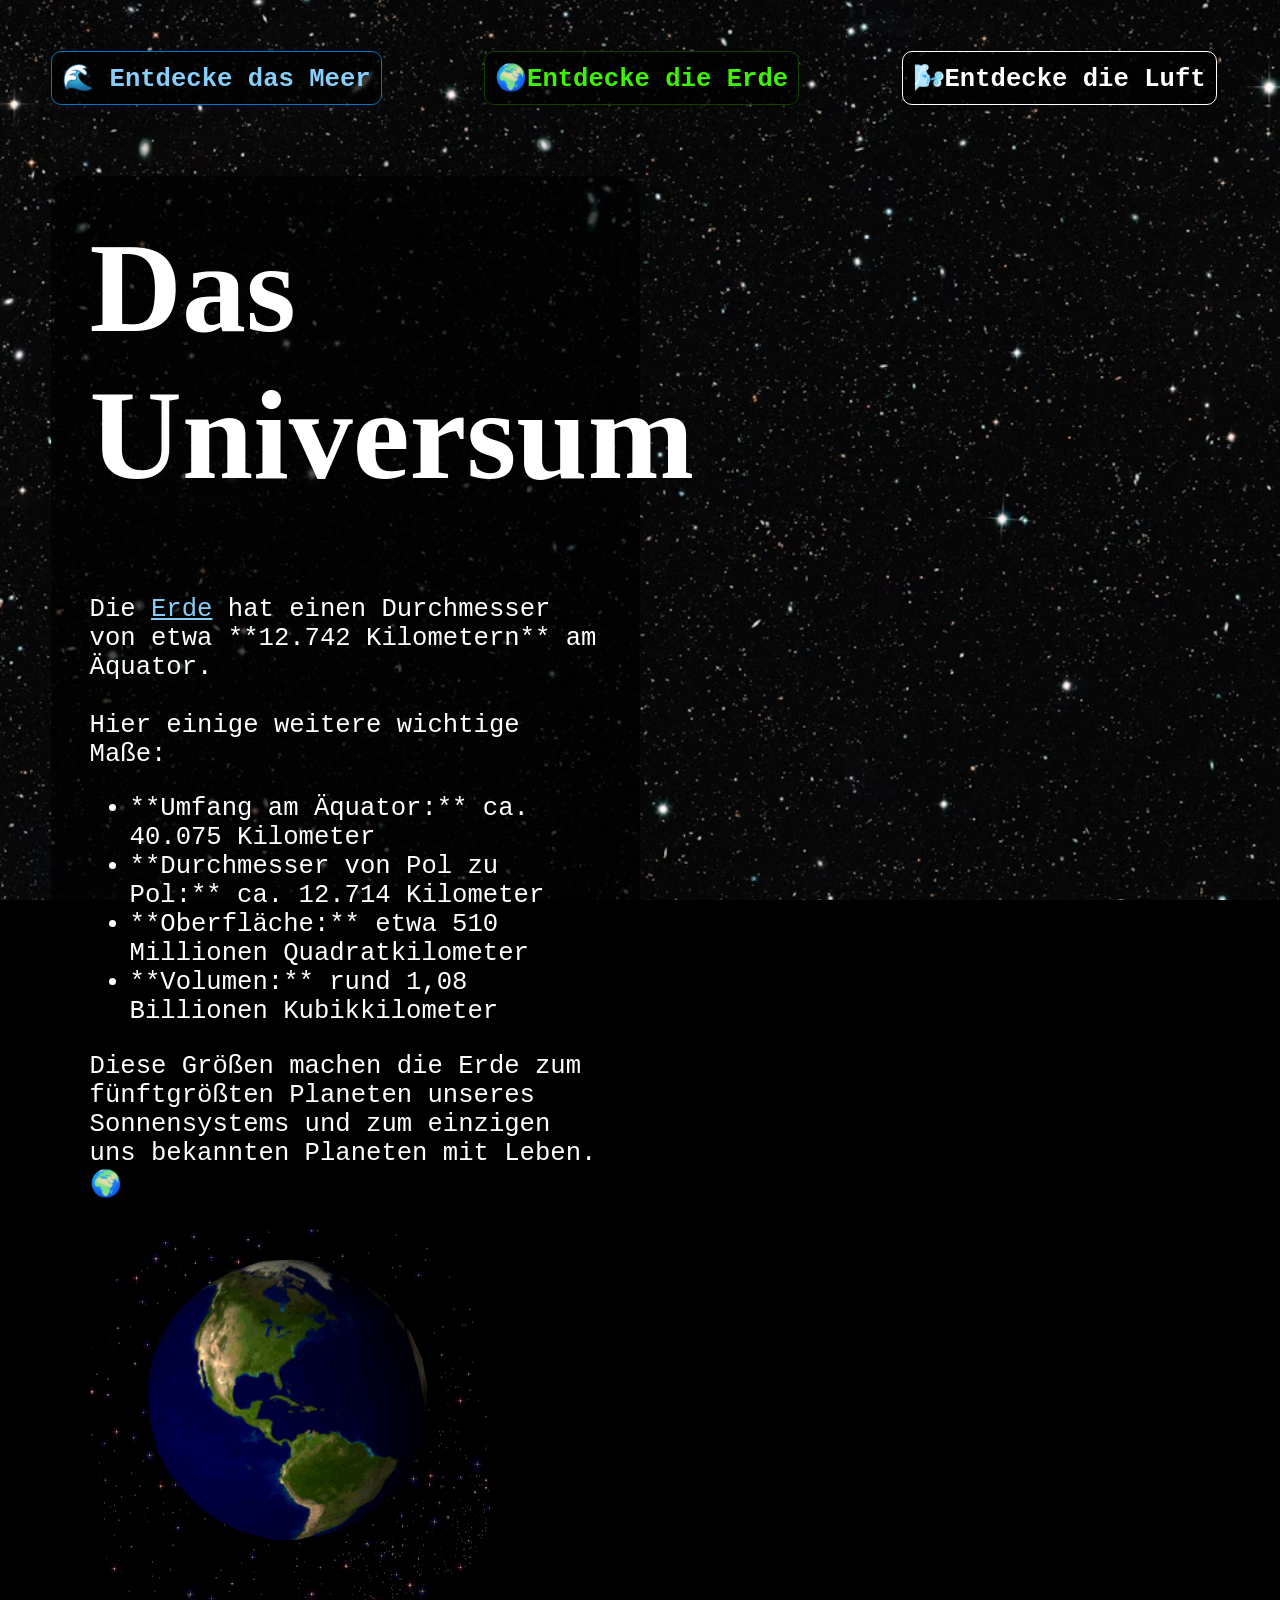
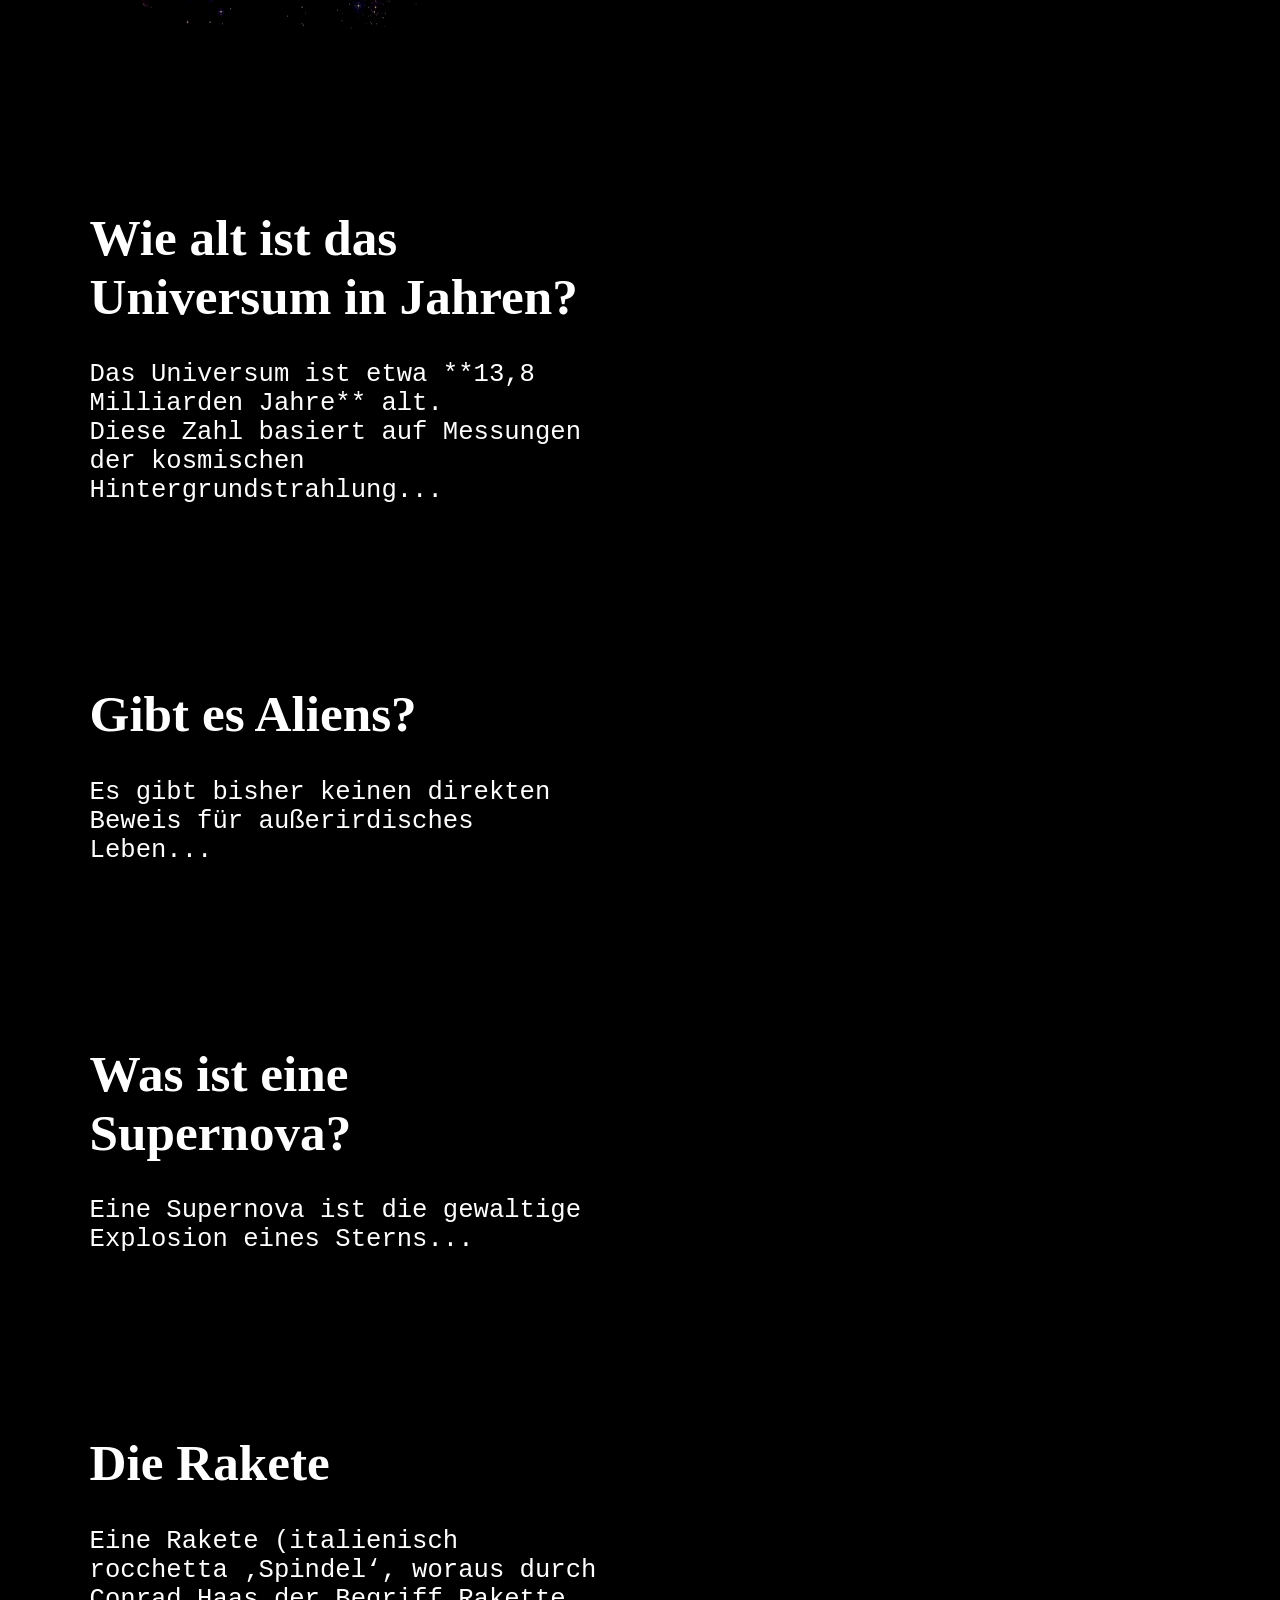
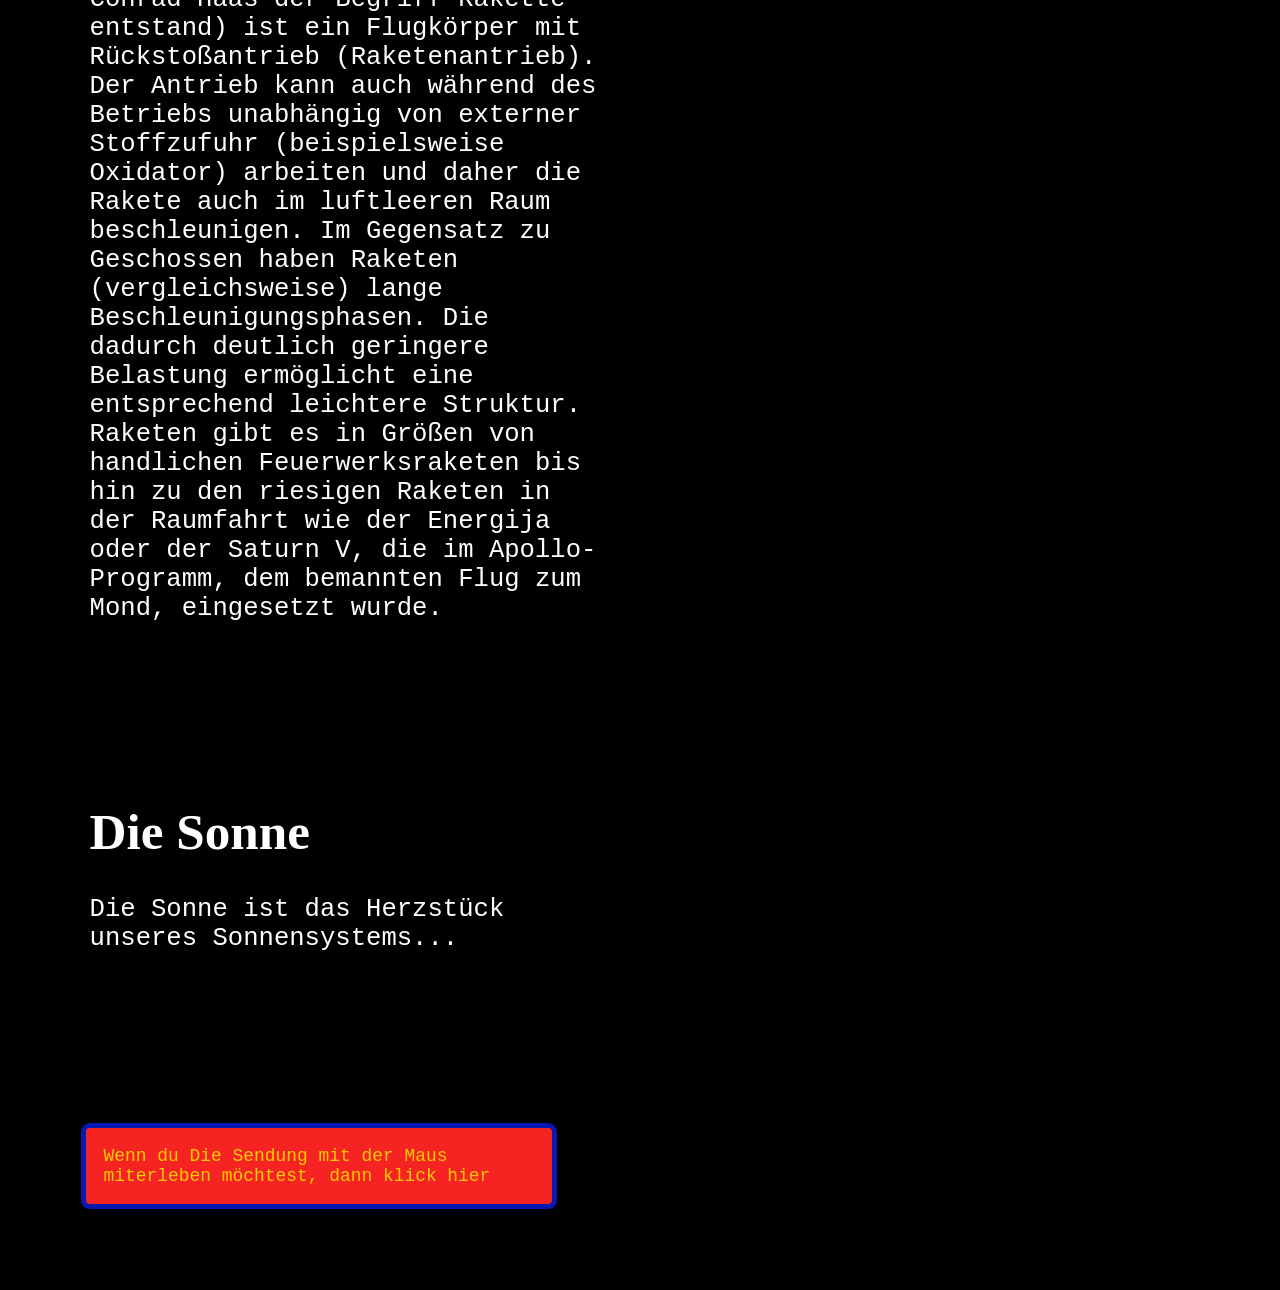
==== commit 6ea5025b: "Fix favicon" ====
--- a/index.html
+++ b/index.html
@@ -1,10 +1,11 @@
 <!DOCTYPE html>
 <html lang="de">
 <head>
+
   <meta charset="UTF-8">
   <title>Das Universum</title>
   <link rel="stylesheet" href="styles.css">
-  <link rel="icon" type="image/svg+xml" href="VH.png">
+  <link rel="icon" type="image/svg+xml" href="favicon.svg">
   <meta name="viewport" content="width=device-width, initial-scale=1.0">
 </head>
 
